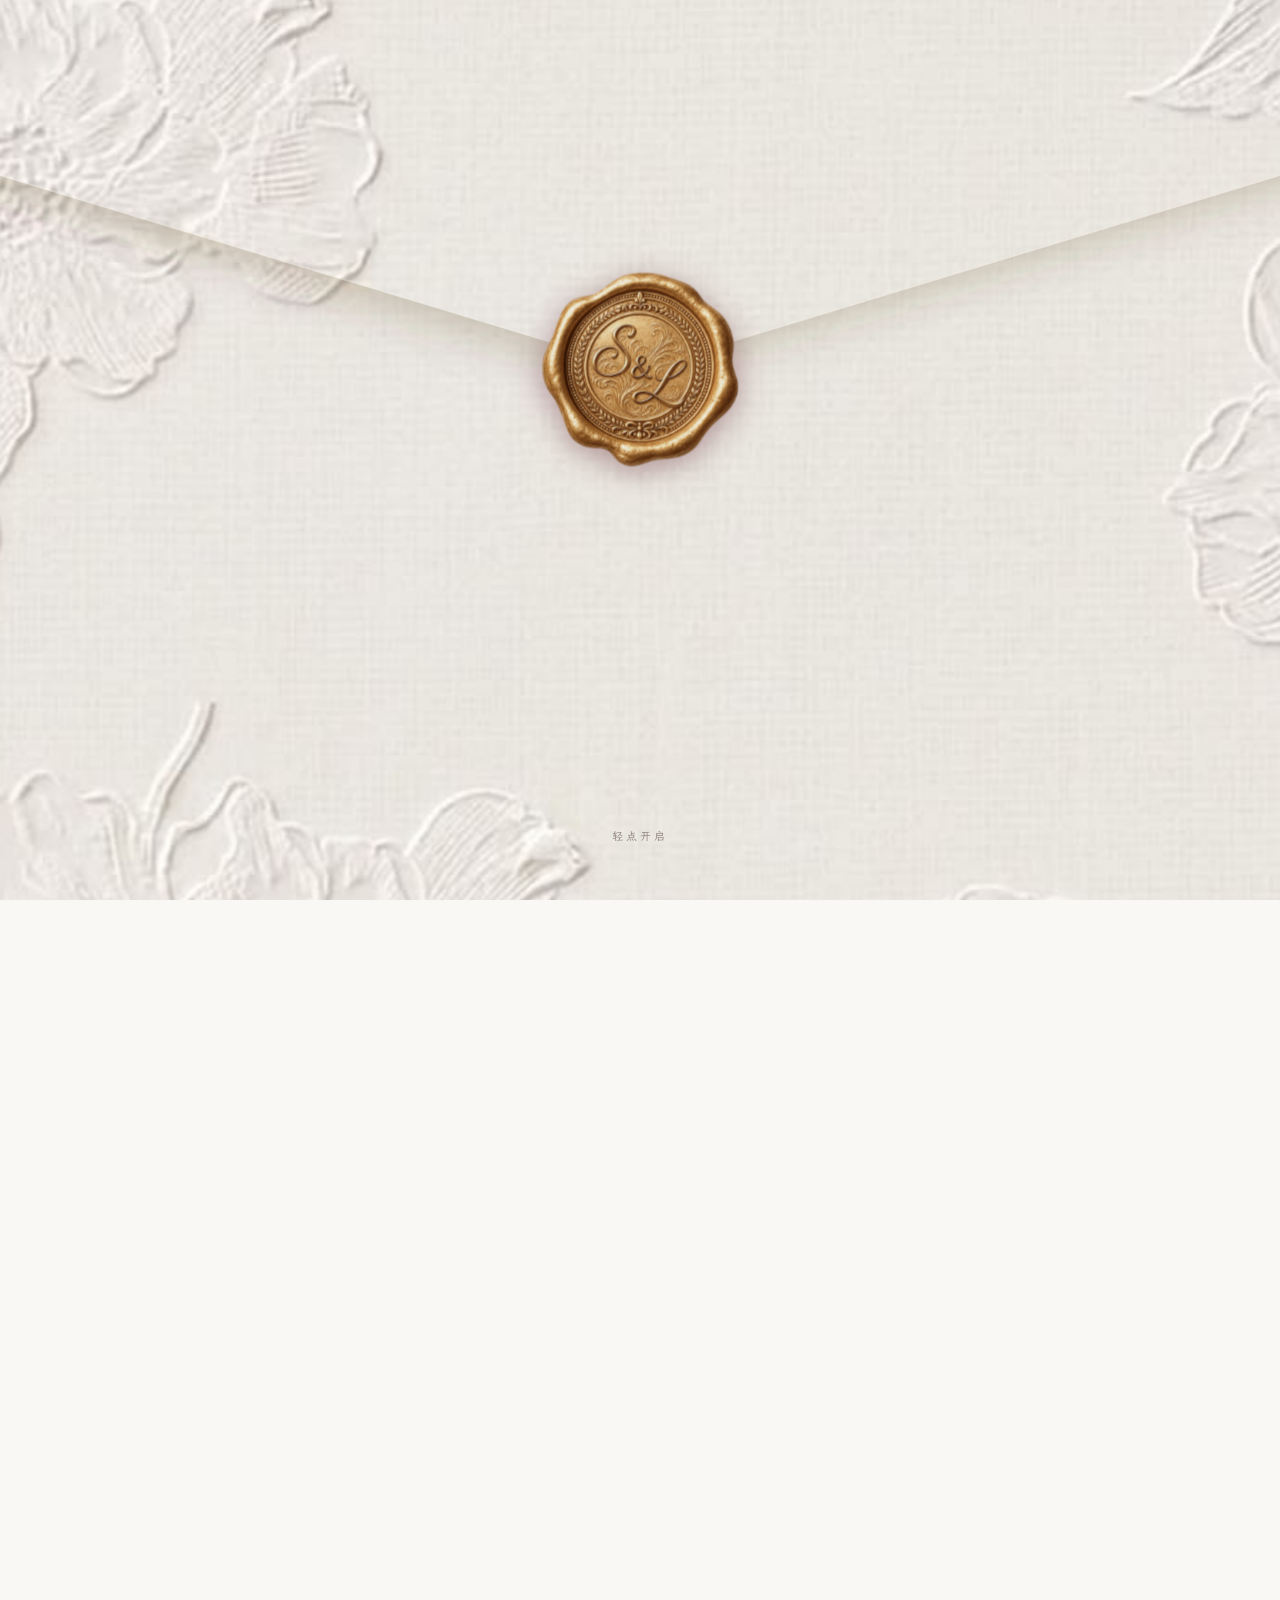
==== index.html @ b7b77cb4 "add index.html" ====
<!DOCTYPE html>
<html lang="zh-Hans">
<head>
<meta charset="UTF-8" />
<meta name="viewport" content="width=device-width, initial-scale=1, viewport-fit=cover" />
<title>沈航 × 林涵昀 婚礼预约</title>
<link rel="preload" href="assets/fonts/dancing-script-semibold.woff2?v=20261014-photos" as="font" type="font/woff2" crossorigin />
<meta name="description" content="隔着山海，一起见证沈航与林涵昀的婚礼。直播与回放、日历提醒。" />
<meta property="og:type" content="website" />
<meta property="og:title" content="沈航 × 林涵昀 婚礼预约" />
<meta property="og:description" content="隔着山海，一起见证我们的婚礼。" />
<meta property="og:image" content="/assets/icons/share-icon.png" />
<meta property="og:image:width" content="600" />
<meta property="og:image:height" content="600" />
<meta name="twitter:card" content="summary" />
<meta name="twitter:title" content="沈航 × 林涵昀 婚礼预约" />
<meta name="twitter:image" content="/assets/icons/share-icon.png" />
<link rel="icon" type="image/svg+xml" href="assets/icons/favicon.svg" />
<link rel="icon" type="image/png" sizes="32x32" href="assets/icons/favicon-32.png" />
<link rel="apple-touch-icon" sizes="180x180" href="assets/icons/apple-touch-icon.png" />
<link rel="stylesheet" href="assets/live.css?v=20261014-3" />
<style>
  @font-face { font-family: Inter; src: url("assets/fonts/inter.woff2") format("woff2"); font-weight: 100 900; font-style: normal; font-display: swap; }
  @font-face { font-family: Parisienne; src: url("assets/fonts/parisienne.woff2") format("woff2"); font-weight: 400; font-style: normal; font-display: swap; }
  @font-face { font-family: "Cedarville Cursive"; src: url("assets/fonts/cedarville-cursive.woff2") format("woff2"); font-weight: 400; font-style: normal; font-display: swap; }

  @font-face {
    font-family: "Noto Serif";
    src: url("./assets/fonts/noto-serif-light.woff2") format("woff2");
    font-weight: 300;
    font-style: normal;
    font-display: swap;
  }
  @font-face {
    font-family: "Playfair Display";
    src: url("./assets/fonts/playfair-display.woff2") format("woff2");
    font-weight: 400;
    font-style: normal;
    font-display: swap;
  }
  @font-face {
    font-family: "Dancing Script";
    src: url("./assets/fonts/dancing-script.woff2?v=20261014-photos") format("woff2");
    font-weight: 400;
    font-style: normal;
    font-display: swap;
  }
  @font-face {
    font-family: "Dancing Script";
    src: url("./assets/fonts/dancing-script-semibold.woff2?v=20261014-photos") format("woff2");
    font-weight: 600;
    font-style: normal;
    font-display: swap;
  }
  @font-face {
    font-family: "Cormorant Garamond";
    src: url("./assets/fonts/cormorant-garamond.woff2") format("woff2");
    font-weight: 600;
    font-style: normal;
    font-display: swap;
  }
  @font-face {
    font-family: "Ramega Zhang Qingping Kaishu";
    src: url("./assets/fonts/ramega-zhangqingping-kaishu.ttf") format("truetype");
    font-weight: 400;
    font-style: normal;
    font-display: swap;
  }
  @font-face {
    font-family: "Source Han Serif SC";
    src: url("./assets/fonts/source-han-serif-sc.woff2?v=20261014-6") format("woff2");
    font-weight: 400;
    font-style: normal;
    font-display: swap;
  }
  @font-face {
    font-family: "AR PL UKai CN";
    src: url("./assets/fonts/ar-pl-ukai-cn.woff2") format("woff2");
    font-weight: 400;
    font-style: normal;
    font-display: swap;
  }
  @font-face {
    font-family: "LXGW WenKai";
    src: url("./assets/fonts/lxgw-wenkai-current.woff2?v=20261014-9") format("woff2");
    font-weight: 400;
    font-style: normal;
    font-display: swap;
  }
  @font-face {
    font-family: "Noto Serif SC";
    src: url("./assets/fonts/noto-serif-sc-light.woff2") format("woff2");
    font-weight: 300;
    font-style: normal;
    font-display: swap;
  }
  @font-face {
    font-family: "Zhuque Fangsong";
    src: url("./assets/fonts/zhuque-fangsong.woff2") format("woff2");
    font-weight: 400;
    font-style: normal;
    font-display: swap;
  }
  @font-face {
    font-family: "slideyouran";
    src: url("./assets/fonts/slideyouran.woff2") format("woff2");
    font-weight: 400;
    font-style: normal;
    font-display: swap;
  }
  /* Shared font slots; the invite opens in Chinese and can switch to English. */
  :root {
    --font-body: Inter, system-ui, sans-serif;
    --font-script: Parisienne, cursive;
    --font-name: "Dancing Script", cursive;
    --font-kicker: "Cormorant Garamond", Georgia, serif;
    --font-kicker-weight: 600;
    --font-script-weight: 400;
    --font-name-weight: 600;
  }
  html[lang^="zh"] {
    --font-body: "LXGW WenKai", serif;
    --font-script: "Source Han Serif SC", "Noto Serif SC", serif;
    --font-name: "Ramega Zhang Qingping Kaishu", "LXGW WenKai", serif;
    --font-kicker: "Source Han Serif SC", "Noto Serif SC", serif;
    --font-kicker-weight: 400;
    --font-script-weight: 400;
    --font-name-weight: 400;
  }
  :root {
    /* surfaces */
    --bg-page: #FAF8F5;
    --bg-primary: #FBF1E5;
    --bg-cream: #FFF8F0;
    --bg-faqs: #FFF8EE;
    --bg-white: #ffffff;
    /* cream / letterpaper text hierarchy (NOT for dark hero video) */
    --text: #594b5d;
    --text-title: #c07d87;
    --text-secondary: #594b5d;
    --text-deco: #A17D49;
    --text-emphasis: #594b5d;
    --accent: #594b5d;
    --muted: #594b5d;
    --line: #d4c4b8;
    --dusty-rose: #C47A7A;
    /* dark / hero video text — keep light-red family */
    --hero-name: #ECAEC7;
    --hero-kicker: #594b5d;
    --hero-meta: #594b5d;
    --hero-sub: #9cb88d;
    /* responsive type scale */
    --fs-name: clamp(44px, 13vw, 68px);
    --fs-sec-title: clamp(32px, 8.5vw, 44px);
    --fs-sub-title: clamp(22px, 5.5vw, 28px);
    --fs-body: clamp(15px, 3.9vw, 16.5px);
    --fs-body-sm: clamp(13px, 3.4vw, 14px);
    --fs-muted: clamp(12px, 3.1vw, 13.5px);
    --fs-btn: clamp(13px, 3.4vw, 15px);
    --fs-cd-num: clamp(34px, 9vw, 42px);
    --lh-body: 1.6;
    --max: 440px;
  }
  html[lang^="zh"] {
    --lh-body: 1.75;
    --fs-sec-title: clamp(30px, calc(8.5vw - 2px), 42px);
    --fs-sub-title: clamp(20px, calc(5.5vw - 2px), 26px);
  }
  *, *::before, *::after { box-sizing: border-box; margin: 0; padding: 0; }
  html { scroll-behavior: smooth; }
  body {
    font-family: var(--font-body);
    color: var(--text);
    background: var(--bg-page);
    line-height: var(--lh-body);
    font-size: var(--fs-body);
    -webkit-font-smoothing: antialiased;
    overflow-x: hidden;
  }
  body.locked { overflow: hidden; height: 100svh; }
  img { max-width: 100%; display: block; }
  button, input, textarea, select { font: inherit; color: inherit; }
  a { color: var(--accent); }
  .script { font-family: var(--font-script); font-weight: var(--font-script-weight); }
  .name-script { font-family: var(--font-name); font-weight: var(--font-name-weight); }

  /* ── Global chrome (demo: black/30 track, white active knob + dark label, bare ♪) ── */
  .lang-pill {
    position: fixed; top: 16px;
    right: max(14px, calc((100% - var(--max)) / 2 + 14px)); z-index: 60;
    display: flex; align-items: center; gap: 4px;
    background: rgba(0,0,0,.30);
    border-radius: 999px; padding: 4px 8px; font-size: 12px; font-weight: 500;
    letter-spacing: .02em;
    backdrop-filter: blur(8px);
    box-shadow: 0 1px 4px rgba(0,0,0,.12);
    transition: opacity .35s, visibility .35s;
  }
  body.locked .lang-pill,
  body.locked .mute-btn { opacity: 0; visibility: hidden; pointer-events: none; }
  .lang-pill button {
    border: 0; background: transparent; color: rgba(255,255,255,.80);
    min-width: 2rem; padding: 4px 8px; border-radius: 999px; cursor: pointer;
    transition: background .2s, color .2s;
  }
  .lang-pill button:hover { background: rgba(255,255,255,.15); color: #fff; }
  .lang-pill button.active {
    background: #fff; color: #000;
    box-shadow: none;
  }
  .mute-btn {
    position: fixed; bottom: max(18px, env(safe-area-inset-bottom));
    right: max(14px, calc((100% - var(--max)) / 2 + 14px)); z-index: 60;
    width: 40px; height: 40px; border-radius: 50%;
    border: 0; background: rgba(0,0,0,.30); color: #fff;
    backdrop-filter: blur(8px); -webkit-backdrop-filter: blur(8px);
    font-size: 20px; cursor: pointer;
    display: flex; align-items: center; justify-content: center;
    transition: opacity .35s, visibility .35s, transform .2s, color .2s;
    text-shadow: none;
  }
  .mute-btn:hover { transform: scale(1.06); }
  .mute-btn:focus-visible { outline: 2px solid #594b5d; outline-offset: 3px; }
  .mute-btn.muted { opacity: 1; }
  .mute-btn .slash { display: none; position: absolute; width: 20px; height: 1.5px; background: currentColor; transform: rotate(-45deg); }
  .mute-btn.muted .slash { display: block; }
  /* Past hero (cream): mute glyph darkens slightly via .chrome-light */
  body.chrome-light .mute-btn {
    background: rgba(0,0,0,.22); color: #fff;
    text-shadow: none;
  }
  body.chrome-light .lang-pill {
    background: rgba(0,0,0,.22);
  }

  /* ── Envelope gate: the flap and seal share one 3D hinge. ── */
  #envelope {
    position: fixed; inset: 0; z-index: 50;
    background: #FAF8F5;
  }
  #envelope.gone { display: none; }
  #envelope.fade-away {
    animation: envelope-intro-fade-out 1.4s ease-out 3.8s forwards;
  }
  .envelope-intro {
    width: 100%; height: 100%;
    overflow: hidden;
    background: #f6eee3;
    cursor: pointer;
    user-select: none;
    -webkit-user-select: none;
    touch-action: none;
  }
  @keyframes envelope-intro-fade-out {
    from { opacity: 1; }
    to { opacity: 0; }
  }
  .envelope-intro .scene {
    width: 100%; height: 100%;
    perspective: 1200px;
    perspective-origin: 50% 40%;
    transform-origin: 50% 50%;
    transform: scale(1.12);
    transform-style: preserve-3d;
  }
  .envelope-intro.pullback .scene {
    animation: envelope-pullback 20s cubic-bezier(.33,0,.15,1) forwards;
  }
  @keyframes envelope-pullback {
    0% { transform: scale(1.12); }
    20% { transform: scale(1.0696); }
    50% { transform: scale(1.0304); }
    80% { transform: scale(1.008); }
    100% { transform: scale(1); }
  }
  .envelope-intro .envelope {
    position: relative;
    width: 100%; height: 100%;
    overflow: visible;
    transform-style: preserve-3d;
    --paper: #f6eee3;
    --env-texture: url('assets/texture-linen.jpg');
    --flap-duration: 14s;
    --flap-ease: cubic-bezier(0.4, 0, 0.2, 1);
    --flap-meet-y: 42%;
    --flap-clip: polygon(-8% 0, 108% 0, 108% 17%, 50% var(--flap-meet-y), -8% 17%);
  }
  .envelope-intro .texture {
    background-color: var(--paper);
    background-image: var(--env-texture);
    background-size: cover;
    background-repeat: no-repeat;
    background-position: 50% 50%;
  }
  .envelope-intro .envelope-body {
    position: absolute; inset: 0; z-index: 0;
  }
  .envelope-intro .envelope-pocket {
    position: absolute; inset: 0; z-index: 1;
    pointer-events: none;
    background-color: var(--paper);
    background-image: var(--env-texture);
    background-size: cover;
    background-position: 50% 50%;
    clip-path: polygon(0 0, 100% 0, 75% 30%, 25% 30%);
    box-shadow: inset 0 0 12px rgba(45,34,22,.1);
    background-image: linear-gradient(rgba(180,160,130,.35), rgba(180,160,130,.35)), var(--env-texture);
  }
  .envelope-intro .envelope.open .envelope-pocket {
    opacity: 1;
    background-image:
      linear-gradient(rgba(180,160,130,.35), rgba(180,160,130,.35)),
      var(--env-texture);
  }
  .envelope-intro .envelope-inner,
  .envelope-intro .flap-hinge {
    position: absolute; inset: 0;
    transform-style: preserve-3d;
  }
  .envelope-intro .envelope-inner { z-index: 2; }
  .envelope-intro .flap-hinge-top {
    z-index: 2;
    transform-origin: 50% 0;
    transition: transform var(--flap-duration) var(--flap-ease);
    transform: translateZ(0);
    will-change: transform;
  }
  .envelope-intro .envelope.open .flap-hinge-top {
    /* Lift toward the viewer; rotating away puts the seal behind the body. */
    transform: rotateX(165deg) translateZ(0);
  }
  .envelope-intro .flap-top {
    position: absolute; inset: 0;
    transform-style: preserve-3d;
  }
  .envelope-intro .flap-outer-shadow {
    display: block;
    position: absolute; inset: 0; width: 100%; height: 100%;
    overflow: visible; pointer-events: none;
  }
  .envelope-intro .flap-top-surface {
    position: absolute; inset: 0;
    transform-style: preserve-3d;
  }
  .envelope-intro .flap-top .flap-face {
    position: absolute; inset: 0;
    backface-visibility: hidden;
    -webkit-backface-visibility: hidden;
    clip-path: var(--flap-clip);
  }
  .envelope-intro .flap-front {
    background-color: var(--paper);
    background-image: var(--env-texture);
    background-size: cover;
    background-position: 50% 50%;
    filter: none;
  }
  .envelope-intro .flap-front::after {
    content: '';
    position: absolute; inset: 0;
    clip-path: var(--flap-clip);
    background:
      none;
    pointer-events: none;
  }
  .envelope-intro .flap-front-border,
  .envelope-intro .flap-face-inner { display: none; }
  .envelope-intro .flap-top .flap-back {
    background-color: var(--paper);
    background-image:
      linear-gradient(rgba(255,255,255,.22), rgba(255,255,255,.22)),
      var(--env-texture);
    background-size: cover;
    background-position: 50% 50%;
    transform: rotateX(180deg);
  }
  .envelope-intro .wax-seal-overlay {
    position: absolute; inset: 0; pointer-events: none;
    transform-style: preserve-3d;
    transform: translateZ(1px);
    backface-visibility: hidden;
    -webkit-backface-visibility: hidden;
  }
  .envelope-intro .wax-seal-pivot {
    position: absolute;
    top: 0; left: 50%;
    width: 0; height: var(--flap-meet-y);
  }
  .envelope-intro .wax-seal {
    position: absolute;
    left: 50%; bottom: 0;
    width: clamp(110px, 40vmin, 176px);
    max-width: none;
    height: auto;
    display: block;
    transform: translate(-50%, 50%);
    filter: drop-shadow(0 6px 14px rgba(77,0,17,.38));
    pointer-events: none;
  }
  .intro-skip {
    position: fixed; bottom: max(53px, env(safe-area-inset-bottom, 0px) + 33px);
    left: 50%; transform: translateX(-50%); z-index: 60;
    min-height: 44px; padding: 12px 18px; margin-bottom: -12px;
    border: 0; background: transparent; color: #70615E;
    font: inherit; font-size: 11px; font-weight: 500; letter-spacing: .28em;
    white-space: nowrap; cursor: pointer; opacity: .8;
  }
  .intro-skip[hidden] { display: none; }
  .intro-skip:not(.is-skipping) { animation: tapPulse 2.2s ease-in-out infinite; }
  @keyframes tapPulse {
    0%, 100% { opacity: .55; }
    50% { opacity: 1; }
  }
  @media (prefers-reduced-motion: reduce) {
    .envelope-intro .flap-hinge-top,
    .envelope-intro .wax-seal-pivot { transition-duration: .01ms; }
    #envelope.fade-away { animation: envelope-intro-fade-out .2s ease-out forwards; }
    .intro-skip:not(.is-skipping) { animation: none; }
    .envelope-intro.pullback .scene { animation: none; }
  }

  /* ── Main column ── */
  #main {
    max-width: var(--max); margin: 0 auto;
    opacity: 0; transform: translateY(12px);
    transition: opacity .8s ease .15s, transform .8s ease .15s;
  }
  #main.revealed { opacity: 1; transform: none; }
  section { padding: 56px 24px; }
  .sec-title {
    font-family: var(--font-script); font-weight: var(--font-script-weight);
    font-size: var(--fs-sec-title);
    color: var(--text-title); text-align: center; line-height: 1.25;
    padding: 0 8px;
  }
  .sticker { margin: 16px auto; width: 120px; }
  .sticker.lg { width: 150px; }
  .sticker.sm { width: 72px; }
  .sticker.watch { width: 96px; margin: 10px auto 6px; opacity: .88; }
  #story .sticker, #pictures .sticker { width: 96px; }
  #accommodations .sticker { width: 120px; }
  .fade-up {
    opacity: 0; transform: translateY(28px);
    transition: opacity .7s ease, transform .7s ease;
  }
  .fade-up.in { opacity: 1; transform: none; }

  /* ── Hero ── */
  #hero {
    position: relative; height: 100svh; min-height: 560px;
    background: #000; color: #FBF1E5; padding: 0;
    display: flex; flex-direction: column; align-items: center; justify-content: flex-end;
    overflow: hidden;
  }
  #hero video {
    position: absolute; inset: 0; width: 100%; height: 100%;
    object-fit: cover; opacity: 1;
  }
  .hero-content {
    position: absolute; z-index: 2; text-align: center;
    /* Keep all copy inside the central ivory pane, across phone aspect ratios. */
    top: 31%; bottom: 20%; left: 19%; right: 19%;
    display: flex; flex-direction: column; align-items: center; justify-content: center;
    container-type: size;
    padding: 0;
    box-sizing: border-box;
  }
  .hero-kicker {
    font-family: var(--font-kicker);
    font-size: clamp(11px, calc(4.6cqw + 1px), 14px); letter-spacing: .18em;
    font-variant: small-caps; text-transform: uppercase;
    color: var(--hero-kicker); font-weight: var(--font-kicker-weight); margin-bottom: clamp(8px, 3cqh, 16px);
    line-height: 1.55;
    opacity: 0; transform: translateY(16px);
  }
  .hero-name {
    font-family: var(--font-name);
    font-weight: var(--font-name-weight);
    font-synthesis: none;
    -webkit-text-stroke: 0;
    font-size: clamp(25px, min(20.7cqw, 14.4cqh), 58px); line-height: 1.12; color: var(--hero-name);
    max-width: 100%;
    white-space: nowrap;
    overflow-wrap: normal;
    padding: 2px 4px 4px; /* room for script descenders */
    opacity: 0; transform: translateY(20px);
  }
  html[lang^="zh"] h3 { font-family: var(--font-script); font-weight: var(--font-script-weight); }
  html[lang^="zh"] .hero-name {
    font-size: clamp(26px, calc(min(20.7cqw, 14.4cqh) + 1px), 59px);
    letter-spacing: 0.08em;
    line-height: 1.18;
  }
  .hero-flower {
    /* demo: h-10 w-auto → ~40px tall; keep height-first so sprig isn't flat */
    height: clamp(18px, 6.5cqh, 26px); width: auto; flex-shrink: 0; margin: clamp(4px, 1.5cqh, 8px) auto;
    opacity: 0; transform: scale(.6);
    filter: none;
  }
  .hero-sub {
    font-size: clamp(11px, calc(4.8cqw + 1px), 14px); color: var(--hero-sub); margin: clamp(8px, 3cqh, 16px) 0;
    line-height: 1.45; padding: 0 4px;
    opacity: 0; transform: translateY(14px);
  }
  html[lang="en"] .hero-sub { font-family: "Noto Serif", Georgia, serif; font-weight: 300; }
  .hero-rule {
    width: 48px; height: 1px; background: rgba(251,241,229,.55);
    margin: 0 auto clamp(6px, 2cqh, 12px); flex-shrink: 0;
    opacity: 0;
  }
  .hero-place, .hero-date {
    font-size: clamp(11px, calc(4.8cqw + 1px), 14px); color: var(--hero-meta); letter-spacing: .02em;
    opacity: 0; transform: translateY(12px);
  }
  .hero-date { margin-top: 12px; }
  .hero-date span { display: block; white-space: nowrap; }
  #hero.animate .hero-kicker,
  #hero.animate .hero-name,
  #hero.animate .hero-flower,
  #hero.animate .hero-sub,
  #hero.animate .hero-rule,
  #hero.animate .hero-place,
  #hero.animate .hero-date {
    opacity: 1; transform: none;
    transition: opacity .8s ease, transform .8s ease;
  }
  #hero.animate .hero-kicker { transition-delay: .15s; }
  #hero.animate .hero-name.n1 { transition-delay: .35s; }
  #hero.animate .hero-flower { transition-delay: .5s; transition: opacity .6s ease .5s, transform .6s ease .5s; }
  #hero.animate .hero-name.n2 { transition-delay: .65s; }
  #hero.animate .hero-sub { transition-delay: .85s; }
  #hero.animate .hero-rule { transition-delay: 1s; }
  #hero.animate .hero-place { transition-delay: 1.1s; }
  #hero.animate .hero-date { transition-delay: 1.25s; }
  .scroll-cue {
    position: absolute; bottom: 28px; left: 0; right: 0; z-index: 3;
    text-align: center; color: rgba(255,255,255,.9);
    font-size: 11px; letter-spacing: .3em; opacity: 0;
  }
  #hero.animate .scroll-cue {
    opacity: 1; transition: opacity .8s ease 1.5s;
    animation: scrollBounce 2s ease-in-out 1.8s infinite;
  }
  .scroll-cue svg { display: block; margin: 0 auto 6px; }
  @keyframes scrollBounce {
    0%, 100% { transform: translateY(0); }
    50% { transform: translateY(6px); }
  }

  /* ── Countdown ── */
  #countdown { background: var(--bg-white); text-align: center; }
  .countdown-msg {
    font-size: var(--fs-body-sm); color: var(--hero-sub); margin: 8px 0 28px;
    max-width: 280px; margin-left: auto; margin-right: auto;
    line-height: var(--lh-body);
  }
  .countdown-grid {
    display: grid;
    grid-template-columns: repeat(4, minmax(0, 1fr));
    gap: 8px 6px;
    max-width: 340px; margin: 0 auto;
    width: 100%;
  }
  .cd-cell { text-align: center; min-width: 0; }
  .cd-num {
    font-family: var(--font-script);
    font-size: var(--fs-cd-num); font-weight: var(--font-script-weight);
    color: var(--hero-name);
    line-height: 1.1; font-style: italic;
  }
  html[lang^="zh"] .cd-num { font-style: normal; }
  .cd-label {
    font-size: 8px; letter-spacing: .08em; text-transform: uppercase;
    color: var(--text); margin-top: 2px; font-weight: 600;
    white-space: nowrap;
  }
  html[lang^="zh"] .cd-label {
    font-size: 9px; letter-spacing: .06em;
  }

  /* ── Our Story ── */
  html[lang^="zh"] .countdown-msg { white-space: pre-line; }
  #letter { background: var(--bg-cream); }
  .letter-sticker { display: block; width: 90px; height: auto; margin: 18px auto 0; }
  .letter-scene { position: relative; height: 550px; max-width: 360px; margin: 28px auto 0; overflow: hidden; isolation: isolate; }
  .letter-envelope-back { position: absolute; inset: auto 0 0; height: 250px; background: #e4d4bb url('assets/texture-linen.jpg') center / cover; clip-path: polygon(0 90px, 50% 0, 100% 90px, 100% 100%, 0 100%); }
  .letter-sheet { position: absolute; width: 86%; height: 490px; bottom: 40px; left: 7%; background: #fffaf0; border: 1px solid #e5d9c3; border-radius: 3px; box-shadow: 0 2px 8px rgba(89,75,93,.09); transform: translateY(225px); transition: transform 2.3s cubic-bezier(.22,.61,.36,1) .25s; }
  #letter.in .letter-sheet { transform: translateY(0); }
  .letter-reading { position: absolute; inset: 0; }
  .letter-envelope-shadow { position: absolute; width: 86%; height: 140px; left: 7%; bottom: 40px; background: linear-gradient(to bottom, transparent, rgba(89,75,93,.12)); pointer-events: none; }
  .letter-envelope-front { position: absolute; inset: auto 0 0; height: 160px; pointer-events: none; }
  .letter-envelope-front::before,
  .letter-envelope-front::after { content: ''; position: absolute; inset: 0; background: #eadcc6 url('assets/texture-linen.jpg') center / cover; }
  .letter-envelope-front::before { clip-path: polygon(0 0, 50% 48%, 100% 0, 100% 100%, 0 100%); border-radius: 0 0 6px 6px; }
  .letter-envelope-front::after { clip-path: polygon(0 100%, 50% 42%, 100% 100%); }
  .letter-fold-lines { position: absolute; inset: 0; width: 100%; height: 100%; z-index: 1; }
  .letter-fold-edge { fill: none; stroke: rgba(89,75,93,.10); stroke-width: 1.8; vector-effect: non-scaling-stroke; }
  .letter-scroll-cue { position: absolute; top: 9px; left: calc(50% - 9px); width: 18px; height: 10px; color: rgba(89,75,93,.38); pointer-events: none; animation: letterScrollUp 2s ease-in-out infinite; }
  @keyframes letterScrollUp { 0%, 100% { transform: translateY(3px); } 50% { transform: translateY(-3px); } }
  .letter-scroll-cue[hidden] { display: none; }
  @media (prefers-reduced-motion: reduce) { .letter-sheet { transition: none; transform: none; } .letter-scroll-cue { animation: none; } }
  .letter-content {
    width: 100%; height: 100%; overflow-y: auto; padding: 25px 20px 155px;
    -webkit-overflow-scrolling: touch; scrollbar-width: none;
    font-size: var(--fs-body-sm); line-height: 1.9;
    background-image: repeating-linear-gradient(to bottom, transparent 0, transparent calc(1.9em - 1px), rgba(192,82,94,.38) calc(1.9em - 1px), rgba(192,82,94,.38) 1.9em);
    background-position: 0 25px; background-attachment: local;
  }
  .letter-content::-webkit-scrollbar { display: none; width: 0; height: 0; }
  .letter-content:focus { outline: none; }
  .letter-content p + p { margin-top: 1.9em; }
  .letter-content p:last-child { margin-top: 1.9em; text-align: right; }
  .letter-content strong { font-weight: 600; }
  .letter-content[data-letter-lang="en"] { font-family: "Cedarville Cursive", cursive; }
  .letter-jump, .letter-jump:hover, .letter-jump:focus { text-decoration: none; font-weight: 700; }
  .faq-a { white-space: pre-line; }
  #story { background: var(--bg-primary); }
  #story > .sticker { width: 76.8px; }
  .timeline {
    margin: 28px auto 0; max-width: 340px;
    position: relative; padding-left: 36px;
  }
  .timeline::before {
    content: ''; position: absolute; left: 14px; top: 8px; bottom: 8px;
    width: 1.5px; background: var(--line);
  }
  .tl-item { position: relative; margin-bottom: 42px; }
  .tl-item:last-child { margin-bottom: 0; }
  .tl-dot {
    position: absolute; left: -36px; top: 0;
    width: 28px; height: 28px; border-radius: 50%;
    background: var(--hero-sub); color: #fff;
    font-size: 10px; font-weight: 600;
    display: flex; align-items: center; justify-content: center;
  }
  .tl-dot.omit { font-size: 12px; font-weight: 500; letter-spacing: 0; }
  .tl-head { min-height: 28px; display: flex; align-items: center; margin-bottom: 8px; color: var(--text); }
  .tl-head .event {
    display: block; font-family: var(--font-script); font-weight: var(--font-script-weight);
    font-size: var(--fs-sub-title); line-height: 1.25; color: var(--text-title);
  }
  .tl-body {
    font-size: var(--fs-body-sm); color: var(--text); line-height: var(--lh-body);
    overflow-wrap: break-word;
  }

  .tl-body, .tl-body p { font-family: var(--font-body); font-size: var(--fs-body-sm); font-weight: 400; font-synthesis: none; }
  .tl-body strong { font-size: inherit; }
  .tl-body p + p { margin-top: 12px; }
  .closing-wish { margin: 42px auto 0; padding: 0 22px 24px; text-align: center; font-size: var(--fs-body-sm); line-height: 1.9; color: var(--text); }
  .closing-wish p + p { margin-top: 6px; }
  .story-chapter + .story-chapter { margin-top: 28px; }
  #program .sticker { width: 96px; height: auto; margin: 12px auto 20px; }

  /* ── Pictures ── */
  #pictures { background: var(--bg-cream); text-align: center; }
  .pics-sub { font-size: var(--fs-body-sm); color: var(--text-secondary); margin: 8px 0 4px; line-height: var(--lh-body); }
  .carousel {
    position: relative; margin: 20px auto 0; max-width: 320px;
    border-radius: 10px; overflow: hidden;
  }
  .carousel-track {
    display: flex; transition: transform .45s cubic-bezier(.4,0,.2,1);
  }
  .carousel-slide { flex: 0 0 100%; min-width: 0; display: flex; align-items: center; justify-content: center; padding: 0 2px; }
  .carousel-track img { width: auto; height: auto; max-width: 100%; max-height: min(70svh, 520px); object-fit: contain; border-radius: 12px; }
  .polaroid-cutout { position: relative; flex: none; width: min(100%, calc(min(70svh, 520px) * var(--photo-ratio))); aspect-ratio: var(--photo-ratio); overflow: hidden; border-radius: 2.4%; isolation: isolate; }
  .carousel-track .polaroid-cutout img { position: absolute; max-width: none; max-height: none; height: auto; border-radius: 0; }
  .car-btn {
    position: absolute; top: 50%; transform: translateY(-50%);
    width: 34px; height: 34px; border-radius: 50%;
    border: 0; background: rgba(255,255,255,.85); color: #444;
    cursor: pointer; font-size: 16px; line-height: 1;
    box-shadow: 0 2px 8px rgba(0,0,0,.12);
  }
  .car-btn.prev { left: 10px; }
  .car-btn.next { right: 10px; }
  .dots { display: flex; justify-content: center; align-items: center; gap: 8px; margin-top: 14px; }
  .dots button {
    width: 7px; height: 7px; border-radius: 50%; border: 0;
    background: #e0c8c8; cursor: pointer; padding: 0;
    transition: width .25s, border-radius .25s, background .25s;
  }
  .dots button.active {
    width: 22px; border-radius: 999px;
    background: var(--text);
  }

  /* ── Program ── */
  #program { background: var(--bg-white); }
  .prog-list {
    --prog-axis: 80px;
    margin: 28px auto 0; max-width: 340px;
    position: relative; padding: 0 8px;
  }
  .prog-list::before {
    content: ''; position: absolute; left: var(--prog-axis); top: 10px; bottom: 10px;
    width: 1.5px; background: #d4b0b0; transform: translateX(-50%);
  }
  .prog-item {
    position: relative;
    display: flex; align-items: center; gap: 14px;
    margin-bottom: 18px; padding-left: 0;
  }
  .prog-item:last-child { margin-bottom: 0; }
  .prog-item::before {
    content: ''; position: absolute; left: calc(var(--prog-axis) - 8px); top: 50%;
    width: 8px; height: 8px; border-radius: 50%;
    background: #d4b0b0; border: 2px solid var(--bg-white);
    z-index: 1; transform: translate(-50%, -50%);
  }
  .prog-time {
    flex: 0 0 64px; text-align: right;
    font-size: var(--fs-muted); letter-spacing: .02em;
    color: var(--text-title); font-weight: 500; white-space: nowrap;
  }
  .prog-name {
    flex: 1; padding-left: 18px;
    font-size: var(--fs-body-sm); color: var(--text); font-weight: 500; line-height: 1.4;
    overflow-wrap: break-word;
  }

  /* ── FAQs ── */
  #faqs { background: var(--bg-faqs); }
  .faq-list { margin: 28px auto 0; max-width: 360px; }
  .faq-item { border-bottom: 1px solid var(--line); }
  .faq-item:first-child { border-top: 1px solid var(--line); }
  .faq-q {
    width: 100%; display: flex; justify-content: space-between; align-items: center;
    gap: 12px; padding: 16px 4px; background: none; border: 0; cursor: pointer;
    text-align: left; font-size: var(--fs-body-sm); color: var(--text-title); font-weight: 500;
    line-height: 1.4;
  }
  .faq-q > span:first-child { flex: 1; min-width: 0; overflow-wrap: break-word; }
  .faq-icon {
    font-size: 18px; color: var(--muted); font-weight: 300;
    width: 24px; text-align: center; flex-shrink: 0;
    transition: transform .25s;
  }
  .faq-item.open .faq-icon { transform: rotate(0deg); }
  .faq-a {
    max-height: 0; overflow: hidden;
    transition: max-height .35s ease, padding .3s ease;
    font-size: var(--fs-body-sm); color: var(--text); line-height: var(--lh-body);
    padding: 0 4px; overflow-wrap: break-word;
  }
  .faq-item.open .faq-a { max-height: 640px; padding: 0 4px 16px; }

  /* Narrow phones: stack program row instead of squashing type */
  @media (max-width: 380px) {
    .prog-list { padding: 0 4px; }
    .prog-list::before { left: 10px; top: 12px; bottom: 12px; }
    .prog-item {
      flex-direction: column; align-items: flex-start; gap: 4px;
      padding-left: 28px; margin-bottom: 20px;
    }
    .prog-item::before { left: 10px; top: 6px; transform: translateX(-50%); }
    .prog-time { flex-basis: auto; text-align: left; white-space: nowrap; }
    .prog-name { padding-left: 0; width: 100%; }
  }
  @media (max-width: 320px) {
    section { padding-left: 16px; padding-right: 16px; }
  }
</style>
</head>
<body class="locked">

<!-- Language pill -->
<div class="lang-pill" role="group" aria-label="Language">
  <button type="button" class="active" data-lang="zh">中文</button>
  <button type="button" data-lang="en">EN</button>
</div>

<!-- Mute -->
<button type="button" class="mute-btn muted" id="muteBtn" aria-label="Toggle music">
  <span aria-hidden="true">♪</span>
  <span class="slash" aria-hidden="true"></span>
</button>

<!-- Envelope gate — gardening-soiree open rhythm; linen + S&L seal -->
<div id="envelope" role="dialog" aria-label="Open invitation">
  <div class="envelope-intro" id="envTap" tabindex="0" role="button" aria-label="Tap to open">
    <div class="scene">
      <div class="envelope" id="envBody">
        <div class="envelope-body texture" aria-hidden="true"></div>
        <div class="envelope-pocket" aria-hidden="true"></div>
        <div class="envelope-inner" aria-hidden="true">
          <div class="flap-hinge flap-hinge-top">
            <svg class="flap-outer-shadow" viewBox="0 0 100 100" preserveAspectRatio="none" aria-hidden="true">
              <defs><filter id="flap-shadow" x="-30%" y="-20%" width="160%" height="160%"><feDropShadow dx="-1" dy="1.25" stdDeviation="2" flood-color="#503200" flood-opacity=".22" /></filter></defs>
              <polygon points="-8,0 108,0 108,17 50,42 -8,17" fill="#f6eee3" filter="url(#flap-shadow)" />
            </svg>
            <div class="flap flap-top">
              <div class="flap-top-surface">
                <div class="flap-face flap-front">
                  <div class="flap-front-border"></div>
                  <div class="flap-face-inner texture"></div>
                </div>
                <div class="flap-face flap-back"></div>
              </div>
            </div>
            <div class="wax-seal-overlay" aria-hidden="true">
              <div class="wax-seal-pivot">
                <img class="wax-seal" src="assets/wax-seal.png" alt="" />
              </div>
            </div>
          </div>
        </div>
      </div>
    </div>
  </div>
</div>

<button type="button" class="intro-skip" id="skipIntro" data-i18n="tap">轻点开启</button>
<audio id="bgm" src="assets/bgm.mp3" loop preload="auto"></audio>

<main id="main">
  <!-- Hero -->
  <section id="hero">
    <video id="heroVideo" src="assets/Hero.mp4" muted loop playsinline preload="auto"></video>
    <div class="hero-content">
      <p class="hero-kicker" data-i18n="kicker">We are getting married</p>
      <h1 class="hero-name n1" data-i18n="name1">Hang</h1>
      <img class="hero-flower" src="assets/small-flower.png" alt="" />
      <h1 class="hero-name n2" data-i18n="name2">Hanyun</h1>
      <p class="hero-sub" data-i18n="heroSub">A special moment, shared with you.</p>
      <div class="hero-rule"></div>
      <p class="hero-place"><span data-i18n="place">Auckland, New Zealand</span></p>
      <p class="hero-date"><span data-wedding-date>October 31, 2026</span><span data-china-time>China · 05:30</span><span data-nz-time>New Zealand · 10:30</span></p>
    </div>
    <div class="scroll-cue">
      <svg width="18" height="10" viewBox="0 0 18 10" fill="none"><path d="M1 1l8 8 8-8" stroke="currentColor" stroke-width="1.5" stroke-linecap="round"/></svg>
      <span data-i18n="scroll">SCROLL</span>
    </div>
  </section>

  <!-- Countdown -->
  <section id="countdown" class="fade-up">
    <h2 class="sec-title" data-i18n="countdown">Countdown</h2>
    <img class="sticker watch" src="assets/vintage-clock.png" alt="" />
    <p class="countdown-msg" data-i18n="countdownMsg">You are invited to celebrate our wedding on {date}.</p>
    <div class="countdown-grid" aria-live="polite">
      <div class="cd-cell"><div class="cd-num" id="cdD">00</div><div class="cd-label" data-i18n="days">Days</div></div>
      <div class="cd-cell"><div class="cd-num" id="cdH">00</div><div class="cd-label" data-i18n="hours">Hours</div></div>
      <div class="cd-cell"><div class="cd-num" id="cdM">00</div><div class="cd-label" data-i18n="minutes">Minutes</div></div>
      <div class="cd-cell seconds"><div class="cd-num" id="cdS">00</div><div class="cd-label" data-i18n="seconds">Seconds</div></div>
    </div>
  </section>

  <section id="letter" class="fade-up">
    <h2 class="sec-title" data-i18n="letter">一封信</h2>
    <img class="letter-sticker" src="assets/vintage-letter-envelope.png" alt="" />
    <div class="letter-scene">
    <div class="letter-envelope-back" aria-hidden="true"></div>
    <div class="letter-sheet"><div class="letter-reading">
    <div class="letter-content" data-letter-lang="zh" tabindex="0" role="region" aria-label="一封信">
      <p>亲爱的家人和朋友：</p>
      <p>见字如面。</p>
      <p>关于婚礼，我们想了很久。</p>
      <p>人生有许多重要的时刻，人们总盼着热闹些、圆满些。可想来想去，我们还是觉得，婚姻是两个人的事，最要紧的，是彼此认定了对方。</p>
      <p>于是，我们做了一个小小的决定。</p>
      <p><strong>去世界的尽头，办一场只有我们两个人的婚礼。</strong></p>
      <p>没有满堂宾客，也没有繁复的仪式。天地作证，山海为席，我们郑重地把往后的日子，交到彼此手中。</p>
      <p>只是，两个人的婚礼，并不意味着只有两个人的牵挂。</p>
      <p>一路走来，承蒙父母养育，也有幸与你们相识相伴。那些爱与祝福，早已是我们生命的一部分。</p>
      <p>所以，我们想把这一天好好地留存下来，也想邀请你们，隔着山海，与我们一同见证。</p>
      <p>若你恰好有闲，不妨慢慢往下翻，看看我们的故事，看看一路走来的模样。</p>
      <p>若你时间匆忙，也无妨。</p>
      <p><strong><a class="letter-jump" href="#watch">翻至最后一页，便可预约婚礼直播。</a></strong></p>
      <p>不必远行，不必盛装。</p>
      <p>待到那一天，愿你在屏幕的另一端，与我们共享这一刻。</p>
      <p>山海虽远，心意相通。</p>
      <p>谢谢你，曾在我们的故事里。</p>
      <p>也谢谢你，愿意见证它的新一章。</p>
      <p>沈航 &amp; 林涵昀</p>
    </div>
    <div class="letter-content" data-letter-lang="en" tabindex="0" role="region" aria-label="A Letter" hidden>
      <p><strong>To Our Dearest Family and Friends,</strong></p>
      <p>We hope this letter finds you well.</p>
      <p>We&#x27;ve spent a long time thinking about our wedding.</p>
      <p>There are moments in life that seem to call for grand celebrations, surrounded by everyone we love. But the more we thought about it, the more we felt that marriage, at its heart, is simply about two people choosing each other.</p>
      <p>So we made a little decision.</p>
      <p><strong>To travel to the other side of the world, and have a wedding with just the two of us.</strong></p>
      <p>No grand gathering, no elaborate traditions. Just the two of us, in a quiet church, making a promise to share whatever life brings.</p>
      <p>But a wedding for two doesn&#x27;t mean there are only two people in our hearts.</p>
      <p>We owe so much to our parents, who raised us with love, and to the family and friends who have been part of our lives. Every kindness, every shared memory, every word of encouragement has helped bring us to where we are today.</p>
      <p>And so, while we&#x27;ve chosen a quiet ceremony, we&#x27;d still love to share this day with you.</p>
      <p>If you have a little time, scroll down and take a look at our story, and the moments that brought us here.</p>
      <p>And if life is keeping you busy, that&#x27;s perfectly fine too.</p>
      <p><strong><a class="letter-jump" href="#watch">Simply turn to the last page to reserve a spot for our wedding livestream.</a></strong></p>
      <p>There&#x27;s no need to travel, or dress up for the occasion.</p>
      <p>When the day comes, we hope you&#x27;ll join us from wherever you are, and share a little of our happiness.</p>
      <p>Though miles may lie between us, we&#x27;re glad to have you with us in spirit.</p>
      <p>Thank you for being part of our story.</p>
      <p>And thank you for being here as we begin its next chapter.</p>
      <p>Hang &amp; Hanyun</p>
    </div>
    </div>
    <svg class="letter-scroll-cue" viewBox="0 0 18 10" fill="none" aria-hidden="true"><path d="M1 9l8-8 8 8" stroke="currentColor" stroke-width="1.5" stroke-linecap="round" /></svg>
    </div>
    <div class="letter-envelope-shadow" aria-hidden="true"></div>
    <div class="letter-envelope-front" aria-hidden="true">
      <svg class="letter-fold-lines" viewBox="0 0 360 160" preserveAspectRatio="none">
        <path class="letter-fold-edge" d="M0 160 L180 67.2 L360 160" />
      </svg>
    </div>
    </div>
  </section>

  <!-- Our Story -->
  <section id="story" class="fade-up">
    <h2 class="sec-title" data-i18n="story">Our Story</h2>
    <img class="sticker" src="assets/vintage-two-flowers.png" alt="" />
    <div class="timeline">
      <div class="tl-item">
        <div class="tl-dot">22</div>
        <div data-story-lang="zh">
          <div class="story-chapter"><div class="tl-head"><span class="event">初遇</span></div>
          <div class="tl-body"><p><strong>👰：</strong> MBA 开学前破冰聚餐那天，我是最后一个到的。一坐下，发现左边是个憨憨的帅哥。</p>
<p><strong>🤵：</strong> 我还在努力把眼前这个大美女，和之前线上会议里见过的同学对上号。没想到坐在我旁边的竟然是我未来老婆，诶嘿！</p></div></div>
        </div>
        <div data-story-lang="en" hidden>
          <div class="story-chapter"><div class="tl-head"><span class="event">First Meeting</span></div>
          <div class="tl-body"><p><strong>👰:</strong> I was the last one to arrive at our MBA welcome dinner. I sat down, looked to my left, and there was this cute, slightly goofy guy.</p>
<p><strong>🤵:</strong> Meanwhile, I was still trying to match this gorgeous girl in front of me with the classmate I&#x27;d seen in our online meetings. Little did I know I was sitting next to my future wife. Hehe!</p></div></div>
        </div>
      </div>
      <div class="tl-item">
        <div class="tl-dot omit">···</div>
        <div data-story-lang="zh">
          <div class="story-chapter"><div class="tl-head"><span class="event">相伴</span></div>
          <div class="tl-body"><p><strong>🤵：</strong> 时间过得真快啊，一晃就三年了。回头看看，我们俩变化都挺大的。你有没有觉得，我现在跟以前判若两人了？怎么样，哥们儿帅不？</p>
<p><strong>👰：</strong> 你确实为我做了好多改变，必须肯定你。不过都是你找的架吵吧，我不管，大部分都是你的错！你就感谢我人美心善，还愿意跟你讲道理吧。娶到我这样的老婆，你就偷着乐吧！</p>
<p><strong>🤵：</strong> 好好好，我的我的。嗨呀，现在感觉都找不到架吵了，还有点无聊。</p>
<p><strong>👰：</strong> 要不直接打一架？哦不对，我们这是在讲爱情故事呢，咳咳。</p>
<p>其实我们没有什么惊天动地的爱情故事。</p>
<p>如果一定要说，大概就是在彼此脆弱的时候相互陪伴，在难熬的时候没有轻易放手。</p>
<p>有说走就走的旅行，有出其不意的惊喜，也有一起打游戏、追剧的臭味相投。</p>
<p>当然，架也没少吵。但每次总有人先低头，我也很感谢沈航，基本上都是他。</p>
<p>我们都为对方做了不少改变，这些年，家人和朋友也都看在眼里。</p>
<p><strong>我们的爱情没有什么灵魂共振，也不是什么前世注定。只是各自拔掉尖刺，把自己慢慢磨圆成“既能和对方久处不厌，又能各自舒展”的形状。</strong></p>
<p><strong>🤵：</strong> 我老婆说得好！鼓掌！</p></div></div>
        </div>
        <div data-story-lang="en" hidden>
          <div class="story-chapter"><div class="tl-head"><span class="event">Life Together</span></div>
          <div class="tl-body"><p><strong>🤵:</strong> Man, time flies! Three years, just like that. Looking back, we&#x27;ve both changed so much. Especially me, right? I&#x27;m practically a whole new man! Come on, babe, how handsome is your man now?</p>
<p><strong>👰:</strong> You&#x27;ve definitely made a lot of changes for me, and I&#x27;ll give you credit for that. But weren&#x27;t you the one starting all those arguments? I don&#x27;t care, most of them were your fault!</p>
<p>You should be grateful that I&#x27;m gorgeous, kind-hearted, AND willing to reason with you. Seriously, you hit the jackpot marrying me!</p>
<p><strong>🤵:</strong> Alright, alright. My bad, my bad. Honestly, we barely have anything to argue about these days. It&#x27;s getting a little boring!</p>
<p><strong>👰:</strong> Wanna fight, then?</p>
<p>Oh wait, no. We&#x27;re supposed to be telling our love story. <em>Ahem.</em></p>
<p>The truth is, we don&#x27;t really have some epic, movie-worthy romance.</p>
<p>If I had to describe it, I&#x27;d say it&#x27;s about being there for each other when we&#x27;re vulnerable, and choosing to stay when things get tough.</p>
<p>There have been spontaneous getaways, unexpected surprises, and plenty of nights spent gaming or binge-watching shows together. Turns out we&#x27;re pretty much the same kind of weird.</p>
<p>And yes, we&#x27;ve had our fair share of arguments. But someone always makes the first move to make up. And I have to give Hang credit for that. It&#x27;s usually him.</p>
<p>We&#x27;ve both changed a lot for each other over the years, and our family and friends have seen it happen.</p>
<p><strong>I wouldn&#x27;t call us soulmates, and I don&#x27;t believe we were lovers in some past life. We&#x27;ve simply learned to pull out a few of our own thorns, soften our rough edges, and find a way to fit together without losing the freedom to be ourselves.</strong></p>
<p><strong>🤵:</strong> THAT&#x27;S MY WIFE! Couldn&#x27;t have said it better! Round of applause, everyone!</p></div></div>
        </div>
      </div>
      <div class="tl-item">
        <div class="tl-dot">25</div>
        <div data-story-lang="zh">
          <div class="story-chapter"><div class="tl-head"><span class="event">毕业</span></div>
          <div class="tl-body"><p><strong>🤵：</strong> 终于毕业咯！你就感谢我吧，要不是我天天催你写论文，我看你悬咯。</p>
<p><strong>👰：</strong> 哈哈哈哈！我还记得《经济学原理》期末考试前，你抓着我给我辅导，我都困得要死了。</p>
<p><strong>🤵：</strong> 你这种临时抱佛脚真不行...</p>
<p><strong>👰：</strong> 但是我《经济学原理》满绩，分还比你高。</p>
<p><strong>🤵：</strong> 那么你现在还记得多少啦，你这都是瞬时记忆，基础哪有老老实实啃书本的强。</p>
<p><strong>👰：</strong> 哎呀两个人总要互补的嘛，我不知道的问你不就行了。</p></div></div>
          <div class="story-chapter"><div class="tl-head"><span class="event">许诺</span></div>
          <div class="tl-body"><p><strong>👰：</strong> 这人完全藏不住事儿，哈哈哈！那天我们走到小区门口，我说想上厕所，他居然让我去物业上！</p>
<p><strong>🤵：</strong> 我可是趁着自己上夜班、她白天上班，一个人在小房间打了两天的气球！来，我给你表演一个三秒扎气球！</p></div></div>
        </div>
        <div data-story-lang="en" hidden>
          <div class="story-chapter"><div class="tl-head"><span class="event">Graduation</span></div>
          <div class="tl-body"><p><strong>🤵:</strong> FINALLY! We graduated! And you&#x27;re welcome, by the way. If I hadn&#x27;t kept nagging you to work on your thesis, I&#x27;m not sure you would&#x27;ve made it!</p>
<p><strong>👰:</strong> Hahahaha! I still remember you tutoring me right before our Principles of Economics final. I was practically falling asleep!</p>
<p><strong>🤵:</strong> That&#x27;s what happens when you leave everything until the last minute. Seriously, your study habits...</p>
<p><strong>👰:</strong> Except I got a perfect GPA in that course. And a higher score than you.</p>
<p><strong>🤵:</strong> Yeah, but how much of it do you actually remember now? That&#x27;s just short-term memory! Nothing beats actually sitting down and studying the textbooks properly.</p>
<p><strong>👰:</strong> Come on, we&#x27;re supposed to complement each other! If there&#x27;s something I don&#x27;t know, I&#x27;ll just ask you!</p></div></div>
          <div class="story-chapter"><div class="tl-head"><span class="event">The Proposal</span></div>
          <div class="tl-body"><p><strong>👰:</strong> This man cannot keep a secret to save his life! Hahaha!</p>
<p>So that day, we were walking back to our apartment, and I told him I needed to use the bathroom. And he seriously told me to go use the one at the building management office!</p>
<p><strong>🤵:</strong> Hey, I was working night shifts while she worked during the day, and I spent TWO WHOLE DAYS blowing up balloons in our tiny spare room!</p>
<p>Here, let me show you how to pop a balloon in three seconds!</p></div></div>
        </div>
      </div>
      <div class="tl-item">
        <div class="tl-dot">26</div>
        <div data-story-lang="zh">
          <div class="story-chapter"><div class="tl-head"><span class="event">成家</span></div>
          <div class="tl-body"><p><strong>👰：</strong> 长宁区民政局可是上海最热门的登记处，因为它就在幸福路上，而且离交通大学，我们梦开始的地方，也很近，哈哈哈哈！我们选的 6 月 26 日也特别难约，说是因为20260626念起来特别顺，我提前 29 天预约的时候，就只剩下一个时间段了。</p>
<p><strong>🤵：</strong> 对呀，那天我找的那个妆造师给你化了个绝美的妆，你的小姐妹们也来了！我记得前后几天都在下雨，偏偏 6 月 26 日出了大太阳，一切都特别顺利。你的小姐妹们也太会提供情绪价值了！</p></div></div>
        </div>
        <div data-story-lang="en" hidden>
          <div class="story-chapter"><div class="tl-head"><span class="event">Just Married</span></div>
          <div class="tl-body"><p><strong>👰:</strong> The marriage registration office in Shanghai&#x27;s Changning District is one of the most popular in the city. Partly because it&#x27;s on a street literally called Happiness Road!</p>
<p>And it&#x27;s really close to Shanghai Jiao Tong University, where our whole story began. Hahaha!</p>
<p>June 26 was a super popular date too. Apparently, 20260626 just has a really nice ring to it in Chinese. I tried booking 29 days in advance, and there was only ONE time slot left!</p>
<p><strong>🤵:</strong> Oh yeah! And the makeup artist I found did such an amazing job. You looked absolutely stunning!</p>
<p>Your girlfriends came to celebrate with us, too!</p>
<p>I remember it had been raining for days before and after, but somehow, June 26 was all sunshine. Proper sunshine! Everything went so smoothly.</p>
<p>And your girls? They were the BEST hype squad. Seriously, the energy they brought was unreal!</p></div></div>
        </div>
      </div>
    </div>
  </section>

  <!-- Pictures -->
  <section id="pictures" class="fade-up">
    <h2 class="sec-title" data-i18n="pictures">Pictures</h2>
    <p class="pics-sub" data-i18n="picsSub">A few moments from our journey together.</p>
    <img class="sticker" src="assets/vintage-pictures-frames.png" alt="" />
    <div class="carousel">
      <div class="carousel-track" id="carTrack">
        <div class="carousel-slide"><img src="assets/pic-1.jpg" alt="Photo 1" /></div>
        <div class="carousel-slide"><div class="polaroid-cutout" style="--photo-ratio:0.64152893"><img src="assets/polaroid-1014-1.jpg" alt="Graduation together" style="width:120.772947%;left:-10.386473%;top:-2.582645%;" /></div></div>
        <div class="carousel-slide"><div class="polaroid-cutout" style="--photo-ratio:0.64137931"><img src="assets/polaroid-1014-2.jpg" alt="A seaside holiday" style="width:119.474313%;left:-9.677419%;top:-7.701149%;" /></div></div>
        <div class="carousel-slide"><div class="polaroid-cutout" style="--photo-ratio:0.64013579"><img src="assets/polaroid-1014-3.jpg" alt="Surfing in Wanning" style="width:119.904077%;left:-9.952038%;top:-7.710012%;" /></div></div>
        <div class="carousel-slide"><div class="polaroid-cutout" style="--photo-ratio:0.70008204"><img src="assets/polaroid-1014-4.jpg" alt="Together in traditional dress" style="width:107.642626%;left:-3.659849%;top:-6.787330%;" /></div></div>
        <div class="carousel-slide"><div class="polaroid-cutout" style="--photo-ratio:0.64072923"><img src="assets/polaroid-1014-5.jpg" alt="Our proposal" style="width:111.358575%;left:-6.124722%;top:-3.743316%;" /></div></div>
        <div class="carousel-slide"><div class="polaroid-cutout" style="--photo-ratio:0.65374443"><img src="assets/polaroid-1014-6.jpg" alt="Preparing for our marriage registration photos" style="width:114.678899%;left:-7.339450%;top:0.000000%;" /></div></div>
        <div class="carousel-slide"><img src="assets/pic-2.jpg" alt="Photo 2" /></div>
        <div class="carousel-slide"><img src="assets/pic-3.jpg" alt="Photo 3" /></div>
      </div>
      <button type="button" class="car-btn prev" id="carPrev" aria-label="Previous">‹</button>
      <button type="button" class="car-btn next" id="carNext" aria-label="Next">›</button>
    </div>
    <div class="dots" id="carDots" role="tablist">
      <button type="button" class="active" aria-label="Slide 1"></button>
      <button type="button" aria-label="Slide 2"></button>
      <button type="button" aria-label="Slide 3"></button>
      <button type="button" aria-label="Slide 4"></button>
      <button type="button" aria-label="Slide 5"></button>
      <button type="button" aria-label="Slide 6"></button>
      <button type="button" aria-label="Slide 7"></button>
      <button type="button" aria-label="Slide 8"></button>
      <button type="button" aria-label="Slide 9"></button>
    </div>
  </section>

  <!-- Ceremony -->
  <section id="program" class="fade-up">
    <h2 class="sec-title" data-i18n="program">Ceremony</h2>
    <img class="sticker" src="assets/vintage-organ.png" alt="" />
    <div class="prog-list">
      <div class="prog-item"><div class="prog-time">01</div><div class="prog-name" data-i18n="prog1">Bridal Entrance</div></div>
      <div class="prog-item"><div class="prog-time">02</div><div class="prog-name" data-i18n="prog2">Opening Blessing</div></div>
      <div class="prog-item"><div class="prog-time">03</div><div class="prog-name" data-i18n="prog3">Exchange of Vows</div></div>
      <div class="prog-item"><div class="prog-time">04</div><div class="prog-name" data-i18n="prog4">Exchange of Rings</div></div>
      <div class="prog-item"><div class="prog-time">05</div><div class="prog-name" data-i18n="prog5">Marriage Blessing</div></div>
      <div class="prog-item"><div class="prog-time">06</div><div class="prog-name" data-i18n="prog6">Recessional</div></div>
      <div class="prog-item"><div class="prog-time">07</div><div class="prog-name" data-i18n="prog7">Church Bells</div></div>
    </div>
  </section>

  <!-- FAQs -->
  <section id="faqs" class="fade-up">
    <h2 class="sec-title" data-i18n="faqs">FAQ</h2>
    <div class="faq-list">
      <div class="faq-item">
        <button type="button" class="faq-q"><span data-i18n="faq1q">How can I watch the ceremony?</span><span class="faq-icon">+</span></button>
        <div class="faq-a" data-i18n="faq1a">Scroll to the bottom of this invitation. Tap “Watch Livestream” to open the ceremony link, or “Add to Calendar” to save a reminder.

On the wedding day, simply open the livestream link in WeChat to watch the ceremony.</div>
      </div>
      <div class="faq-item">
        <button type="button" class="faq-q"><span data-i18n="faq2q">What’s the time difference?</span><span class="faq-icon">+</span></button>
        <div class="faq-a" data-i18n="faq2a">New Zealand will be on daylight saving time, 5 hours ahead of China.

The ceremony begins at {nzTime} AM on {monthName} {day} in Auckland, which is {chinaFriendlyTime} AM the same day in Beijing.</div>
      </div>
      <div class="faq-item">
        <button type="button" class="faq-q"><span data-i18n="faq3q">What if I can’t watch it live?</span><span class="faq-icon">+</span></button>
        <div class="faq-a" data-i18n="faq3a">Please enjoy your sleep!

We’d love to share this moment with you, but there’s no need to wake up early.

A full recording is expected to remain available through the same link for two months after the ceremony.</div>
      </div>
      <div class="faq-item">
        <button type="button" class="faq-q"><span data-i18n="faq4q">Should I prepare a gift?</span><span class="faq-icon">+</span></button>
        <div class="faq-a" data-i18n="faq4a">No gifts or red envelopes, please.

Taking a moment to read our story and share in our happiness is more than enough.</div>
      </div>
      <div class="faq-item">
        <button type="button" class="faq-q"><span data-i18n="faq5q">Can I still be part of the wedding from afar?</span><span class="faq-icon">+</span></button>
        <div class="faq-a" data-i18n="faq5a">Of course!

We’ve chosen to keep the ceremony just between the two of us, but we’d love to share this moment with everyone we hold dear.

Whether you join us live or watch the recording later, your warm wishes mean just as much to us.</div>
      </div>
    </div>
  </section>

  <!-- Livestream and replay -->
  <section id="watch" class="fade-up">
    <h2 class="watch-title" data-live-copy="watchTitle">一起见证我们的婚礼</h2>
    <p class="watch-subtitle" data-live-copy="watchSubtitle">这一刻，与你分享。</p>
    <img class="watch-tv" src="assets/vintage-tv.PNG" alt="复古电视" />
    <div class="watch-times">
      <p class="watch-date" data-wedding-date></p>
      <p data-china-time></p><p data-nz-time></p>
    </div>
    <p class="watch-place" data-live-copy="venue"></p>
    <div class="watch-actions">
      <a id="reserveLink" class="watch-button secondary" data-live-copy="reserve" hidden target="_blank" rel="noopener"></a>
      <a id="watchLink" class="watch-button primary" target="_blank" rel="noopener">进入直播</a>
      <button type="button" id="openCalendar" class="watch-button secondary" aria-haspopup="dialog" aria-controls="calendarMenu" data-live-copy="calendar">添加日历</button>
    </div>
    <p class="watch-replay" data-live-copy="replayNote"></p>
    <dialog class="calendar-menu" id="calendarMenu" aria-labelledby="calendarTitle">
      <div class="calendar-options">
        <h3 id="calendarTitle" data-live-copy="calendar">添加日历</h3>
        <a data-ics-link data-live-copy="apple">苹果日历</a>
        <a data-ics-link data-live-copy="android">安卓／华为日历</a>
        <a data-ics-link data-live-copy="other">其他日历 / ICS</a>
        <button type="button" id="googleChoice" aria-controls="googleOptions" aria-expanded="false">Google Calendar</button>
        <div id="googleOptions" hidden>
          <a id="googleWedding" target="_blank" rel="noopener" data-live-copy="googleWedding"></a>
          <a id="googleReminder" target="_blank" rel="noopener" data-live-copy="googleReminder"></a>
        </div>
        <p class="calendar-note" data-live-copy="calendarNote"></p>
        <button type="button" id="closeCalendar" data-live-copy="close">关闭</button>
      </div>
    </dialog>
    <p class="watch-help" data-live-copy="browserNote"></p>
  </section>

  <footer class="closing-wish">
    <p data-i18n="closingWish">祝你今天开心，明天开心，天天开心。</p>
    <p data-i18n="closingFrom">From 沈航&amp;林涵昀</p>
  </footer>
</main>

<script src="assets/wedding-config.js"></script>
<script src="assets/calendar.js"></script>
<script src="assets/wedding-ui.js?v=20261014-5"></script>
<script>
(function () {
  const envelope = document.getElementById('envelope');
  const envTap = document.getElementById('envTap');
  const skipIntro = document.getElementById('skipIntro');
  const main = document.getElementById('main');
  const hero = document.getElementById('hero');
  const heroVideo = document.getElementById('heroVideo');
  const bgm = document.getElementById('bgm');
  const muteBtn = document.getElementById('muteBtn');
  const wedding = window.WEDDING_CONFIG;
  let opened = false;
  let finishIntro = null;
  let revealed = false;
  let musicOn = false;
  let lang = 'zh';

  const I18N = {
    en: {
      closingWish: "Wishing you happiness today, tomorrow, and every day.",
      closingFrom: "From Hang & Hanyun",
      prog7: "Church Bells",
      letter: "A Letter",
      tap: 'TAP TO OPEN',
      skipIntro: 'Skip intro',
      kicker: 'We are getting married',
      heroSub: 'A special moment, shared with you.',
      place: 'Auckland, New Zealand',
      scroll: 'SCROLL',
      countdown: 'Countdown',
      countdownMsg: 'You are invited to celebrate our wedding.',
      days: 'Days', hours: 'Hours', minutes: 'Minutes', seconds: 'Seconds',
      story: 'Our Story',
      pictures: 'Pictures',
      picsSub: 'A few moments from our journey together.',
      program: "Ceremony",
      prog1: "Bridal Entrance",
      prog2: "Opening Blessing",
      prog3: "Exchange of Vows",
      prog4: "Exchange of Rings",
      prog5: "Marriage Blessing",
      prog6: "Recessional",
      faqs: "FAQ",
      faq1q: "How can I watch the ceremony?",
      faq1a: "Scroll to the bottom of this invitation. Tap “Watch Livestream” to open the ceremony link, or “Add to Calendar” to save a reminder.\n\nOn the wedding day, simply open the livestream link in WeChat to watch the ceremony.",
      faq2q: "What’s the time difference?",
      faq2a: "New Zealand will be on daylight saving time, 5 hours ahead of China.\n\nThe ceremony begins at {nzTime} AM on {monthName} {day} in Auckland, which is {chinaFriendlyTime} AM the same day in Beijing.",
      faq3q: "What if I can’t watch it live?",
      faq3a: "Please enjoy your sleep!\n\nWe’d love to share this moment with you, but there’s no need to wake up early.\n\nA full recording is expected to remain available through the same link for two months after the ceremony.",
      faq4q: "Should I prepare a gift?",
      faq4a: "No gifts or red envelopes, please.\n\nTaking a moment to read our story and share in our happiness is more than enough.",
      faq5q: "Can I still be part of the wedding from afar?",
      faq5a: "Of course!\n\nWe’ve chosen to keep the ceremony just between the two of us, but we’d love to share this moment with everyone we hold dear.\n\nWhether you join us live or watch the recording later, your warm wishes mean just as much to us.",
    },
    zh: {
      closingWish: "祝你今天开心，明天开心，天天开心。",
      closingFrom: "From 沈航&林涵昀",
      prog7: "教堂钟声 · 共赴新程",
      letter: "一封信",
      tap: '轻点开启',
      skipIntro: '跳过开场',
      kicker: '我们要结婚啦',
      heroSub: '虽远隔山海，仍愿与你同庆。',
      place: '新西兰 · 奥克兰',
      scroll: '下滑',
      countdown: '倒计时',
      countdownMsg: "虽远隔山海，仍愿与你同庆。",
      days: '天', hours: '时', minutes: '分', seconds: '秒',
      story: '我们的故事',
      pictures: '照片',
      picsSub: '我们旅途中的几个瞬间。',
      program: "婚礼仪式",
      prog1: "新娘入场 · 管风琴序曲",
      prog2: "牧师致辞",
      prog3: "爱的誓言",
      prog4: "交换戒指",
      prog5: "婚姻祝福",
      prog6: "礼成退场 · 管风琴奏响",
      faqs: "常见问题",
      faq1q: "怎样观看婚礼直播？",
      faq1a: "滑到请柬底部，点击「进入直播」打开直播链接，或点击「添加日历」保存提醒。\n\n婚礼当天，通过微信打开直播链接，就能远程见证我们的婚礼。",
      faq2q: "中国和新西兰有几个小时的时差？",
      faq2a: "婚礼当天，新西兰实行夏令时，比北京时间快 5 小时。\n\n婚礼将于新西兰时间 {month} 月 {day} 日上午 {nzTime} 举行，也就是北京时间当天早上 {chinaFriendlyTime}。",
      faq3q: "婚礼太早，起不来怎么办？",
      faq3a: "那就安心睡个好觉吧！\n\n我们想与你分享这份喜悦，而不是让你特意早起。\n\n婚礼结束后，仍可通过原直播链接观看完整回放，预计保留两个月。",
      faq4q: "需要准备礼物或红包吗？",
      faq4a: "不用准备礼物，也不用发红包。\n\n愿意打开这封请柬，读一读我们的故事，就已经是很好的心意。",
      faq5q: "不能到现场，也算参加了婚礼吗？",
      faq5a: "当然算呀！\n\n这一次，我们选择只让彼此站在婚礼现场，但也想把这一刻分享给所有爱我们的人。\n\n无论是实时观看，还是日后重温，你们的祝福对我们而言，都一样珍贵。",
    }
  };

  function applyLang( wh ) {
    lang = wh;
    const dict = I18N[lang] || I18N.en;
    document.documentElement.lang = lang === 'zh' ? 'zh-Hans' : 'en';
    document.querySelectorAll('[data-i18n]').forEach((el) => {
      const key = el.getAttribute('data-i18n');
      if (dict[key] != null) el.textContent = window.WeddingUI.interpolate(dict[key], lang);
    });
    document.querySelectorAll('[data-i18n-placeholder]').forEach((el) => {
      const key = el.getAttribute('data-i18n-placeholder');
      if (dict[key] != null) el.setAttribute('placeholder', dict[key]);
    });
    document.querySelectorAll('[data-letter-lang]').forEach((el) => {
      el.hidden = el.dataset.letterLang !== lang;
    });
    document.querySelectorAll('[data-story-lang]').forEach((el) => {
      el.hidden = el.dataset.storyLang !== lang;
    });
    window.WeddingUI.render(lang);
  }

  applyLang('zh');

  function openInvite(skipAnim) {
    if (opened) return;
    opened = true;
    const intro = document.getElementById('envTap');
    const envBody = document.getElementById('envBody');
    // Prepare the real page beneath the paper before cross-fading it away.
    main.classList.add('revealed');
    startMusic();
    const reduceMotion = window.matchMedia('(prefers-reduced-motion: reduce)').matches;
    if (skipAnim) {
      envelope.classList.add('gone');
      reveal();
      return;
    }
    if (envBody) envBody.classList.add('open');
    skipIntro.dataset.i18n = 'skipIntro';
    skipIntro.textContent = I18N[lang].skipIntro;
    skipIntro.classList.add('is-skipping');
    skipIntro.hidden = false;
    if (intro) {
      intro.classList.add('pullback');
      envelope.classList.add('fade-away');
    }
    let finished = false;
    const finish = () => {
      if (finished) return;
      finished = true;
      envelope.classList.add('gone');
      skipIntro.hidden = true;
      reveal();
    };
    finishIntro = finish;
    envelope.addEventListener('animationend', (event) => {
      if (event.target === envelope) finish();
    });
    setTimeout(finish, reduceMotion ? 250 : 5400);
  }

  function reveal() {
    if (revealed) return;
    revealed = true;
    skipIntro.hidden = true;
    document.body.classList.remove('locked');
    main.classList.add('revealed');
    hero.classList.add('animate');
    heroVideo.play().catch(() => {});
    tickCountdown();
    setInterval(tickCountdown, 1000);
  }

  function startMusic() {
    bgm.volume = 0.55;
    bgm.play().then(() => {
      musicOn = true;
      muteBtn.classList.remove('muted');
    }).catch(() => {
      musicOn = false;
      muteBtn.classList.add('muted');
    });
  }

  envTap.addEventListener('click', () => openInvite(false));
  skipIntro.addEventListener('click', () => {
    if (!opened) { openInvite(false); return; }
    if (!finishIntro) return;
    finishIntro();
    document.getElementById('watch').scrollIntoView({ behavior: 'instant', block: 'start' });
    document.getElementById('watchLink').focus({ preventScroll: true });
  });
  envTap.addEventListener('keydown', (e) => {
    if (e.key === 'Enter' || e.key === ' ') { e.preventDefault(); openInvite(false); }
  });

  bgm.addEventListener('pause', () => { musicOn = false; muteBtn.classList.add('muted'); });
  bgm.addEventListener('play', () => { musicOn = true; muteBtn.classList.remove('muted'); });

  muteBtn.addEventListener('click', () => {
    if (!opened) { openInvite(true); return; }
    if (musicOn) {
      bgm.pause();
      musicOn = false;
      muteBtn.classList.add('muted');
    } else {
      bgm.play().then(() => {
        musicOn = true;
        muteBtn.classList.remove('muted');
      }).catch(() => {});
    }
  });

  document.querySelectorAll('.lang-pill button').forEach((btn) => {
    btn.addEventListener('click', () => {
      document.querySelectorAll('.lang-pill button').forEach((b) => b.classList.remove('active'));
      btn.classList.add('active');
      applyLang(btn.dataset.lang);
    });
  });

  // Soften mute/lang when past hero (cream sections)
  const heroEl = document.getElementById('hero');
  function syncChromeLight() {
    if (!heroEl || document.body.classList.contains('locked')) {
      document.body.classList.remove('chrome-light');
      return;
    }
    const past = window.scrollY > heroEl.offsetHeight * 0.72;
    document.body.classList.toggle('chrome-light', past);
  }
  window.addEventListener('scroll', syncChromeLight, { passive: true });
  window.addEventListener('resize', syncChromeLight);

  const TARGET = Date.parse(wedding.start);
  function tickCountdown() {
    let diff = Math.max(0, TARGET - Date.now());
    const d = Math.floor(diff / 86400000); diff -= d * 86400000;
    const h = Math.floor(diff / 3600000); diff -= h * 3600000;
    const m = Math.floor(diff / 60000); diff -= m * 60000;
    const s = Math.floor(diff / 1000);
    const pad = (n) => String(n).padStart(2, '0');
    document.getElementById('cdD').textContent = pad(d);
    document.getElementById('cdH').textContent = pad(h);
    document.getElementById('cdM').textContent = pad(m);
    document.getElementById('cdS').textContent = pad(s);
  }

  const io = new IntersectionObserver((entries) => {
    entries.forEach((en) => {
      if (en.isIntersecting) {
        en.target.classList.add('in');
        io.unobserve(en.target);
      }
    });
  }, { threshold: 0.12, rootMargin: '0px 0px -40px 0px' });
  document.querySelectorAll('.fade-up').forEach((el) => io.observe(el));

  let slide = 0;
  const track = document.getElementById('carTrack');
  const slideCount = track.querySelectorAll('.carousel-slide').length;
  const dots = [...document.querySelectorAll('#carDots button')];
  function go(n) {
    slide = ((n % slideCount) + slideCount) % slideCount;
    track.style.transform = `translateX(-${slide * 100}%)`;
    dots.forEach((d, i) => d.classList.toggle('active', i === slide));
  }
  document.getElementById('carPrev').addEventListener('click', () => go(slide - 1));
  document.getElementById('carNext').addEventListener('click', () => go(slide + 1));
  dots.forEach((d, i) => d.addEventListener('click', () => go(i)));

  document.querySelectorAll('.faq-item').forEach((item) => {
    const btn = item.querySelector('.faq-q');
    const icon = item.querySelector('.faq-icon');
    btn.addEventListener('click', () => {
      const open = item.classList.contains('open');
      document.querySelectorAll('.faq-item.open').forEach((o) => {
        o.classList.remove('open');
        o.querySelector('.faq-icon').textContent = '+';
      });
      if (!open) {
        item.classList.add('open');
        icon.textContent = '−';
      }
    });
  });


})();
</script>
</body>
</html>
---- assets/live.css ----
#watch { background: var(--bg-primary); text-align: center; padding-bottom: 76px; }
.watch-title { font-family: var(--font-script); font-weight: var(--font-script-weight); font-size: var(--fs-sec-title); color: var(--text-title); line-height: 1.3; }
.watch-subtitle { margin-top: 10px; color: var(--hero-sub); font-size: var(--fs-body-sm); }
.watch-tv { display: block; width: min(105px, 32.5%); height: auto; margin: 20px auto; }
.watch-actions { max-width: 320px; margin: 20px auto 0; display: grid; gap: 10px; }
.watch-button { display: block; width: 100%; min-height: 46px; padding: 12px 18px; border-radius: 999px; font-size: var(--fs-btn); line-height: 1.4; text-decoration: none; border: 1px solid var(--text-title); cursor: pointer; font-family: inherit; }
.watch-button.primary { background: var(--text-title); color: white; }
.watch-button.secondary { background: transparent; color: var(--text); }
.watch-button[hidden] { display: none; }
.watch-button:focus-visible, .calendar-options a:focus-visible, .calendar-options button:focus-visible { outline: 2px solid var(--text); outline-offset: 3px; }
.watch-replay { max-width: 320px; margin: 12px auto 0; font-size: var(--fs-muted); color: var(--text-secondary); line-height: 1.6; }
.calendar-menu { width: min(340px, calc(100vw - 40px)); max-height: calc(100svh - 48px); margin: auto; padding: 0; border: 1px solid var(--line); border-radius: 18px; background: var(--bg-cream); color: var(--text); }
.calendar-menu::backdrop { background: rgba(50,42,53,.4); backdrop-filter: blur(3px); }
.calendar-options { padding: 20px; text-align: left; }
.calendar-options h3 { font-family: var(--font-body); font-size: 18px; font-weight: 400; color: var(--text-title); margin: 0 0 12px; }
.calendar-options a, .calendar-options button { display: flex; align-items: center; width: 100%; min-height: 44px; padding: 10px; border: 0; background: transparent; color: var(--text); font: inherit; font-size: var(--fs-body-sm); text-decoration: none; cursor: pointer; text-align: left; }
.calendar-options #googleOptions { padding: 0 4px 6px 10px; border-left: 1px solid var(--line); margin-left: 10px; }
.calendar-options #googleOptions[hidden] { display: none; }
.calendar-options .calendar-note { font-size: 11px; line-height: 1.7; padding: 8px 10px; color: var(--text-secondary); }
.watch-times { display: grid; gap: 3px; margin: 22px auto 0; font-size: var(--fs-body-sm); line-height: 1.6; }
.watch-times .watch-date { margin-bottom: 4px; }
.watch-place { max-width: 320px; margin: 14px auto 0; font-family: "Playfair Display", Georgia, serif; font-size: 13px; line-height: 1.5; }
html[lang^="zh"] .watch-place { font-family: var(--font-body); }
.watch-help { max-width: 320px; margin: 12px auto 0; font-size: var(--fs-muted); line-height: 1.7; color: var(--text-secondary); }
.letter-jump { color: inherit; text-decoration-thickness: 1px; text-underline-offset: 4px; }
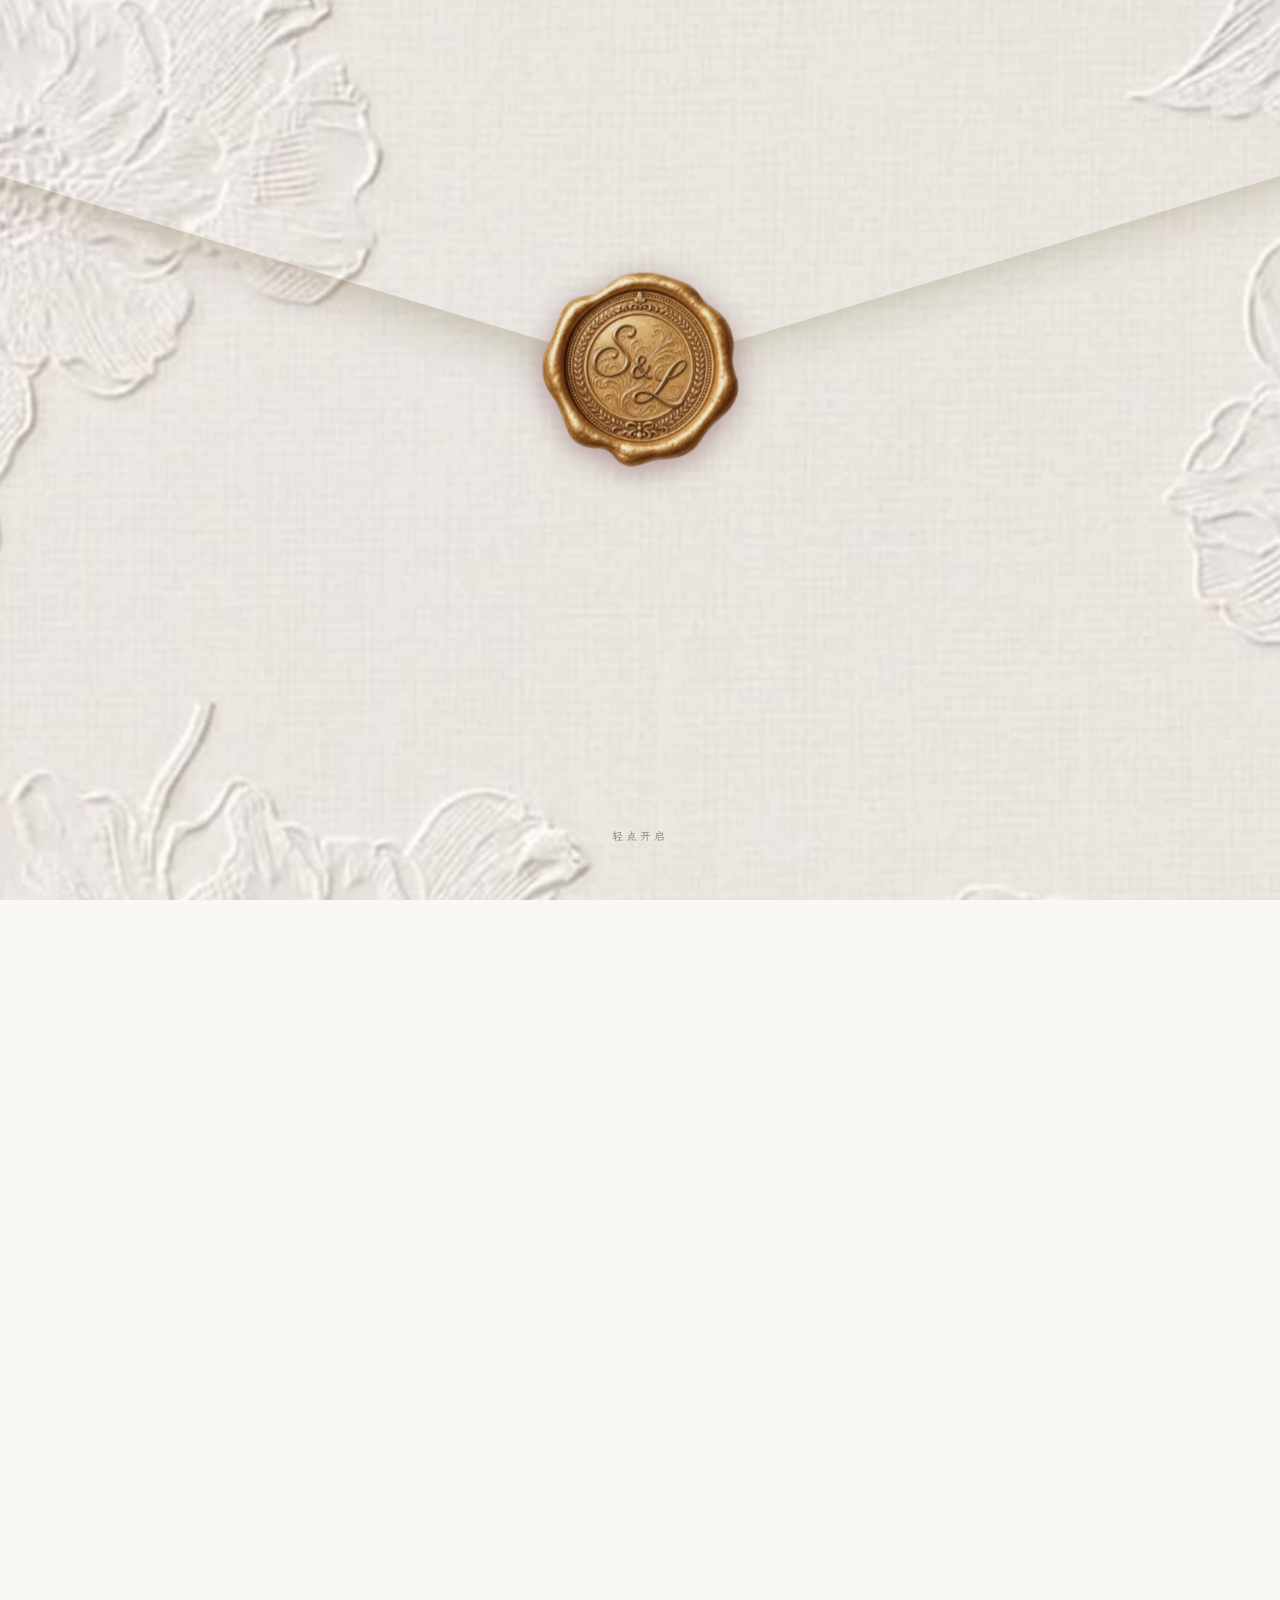
==== commit c5a92cc9: "update index.html" ====
--- a/index.html
+++ b/index.html
@@ -9,13 +9,13 @@
 <meta property="og:type" content="website" />
 <meta property="og:title" content="沈航 × 林涵昀 婚礼预约" />
 <meta property="og:description" content="隔着山海，一起见证我们的婚礼。" />
-<meta property="og:image" content="/assets/icons/share-icon.png" />
+<meta property="og:image" content="https://cherrylin000.github.io/shen-and-lin-wedding/assets/icons/share-icon.png" />
 <meta property="og:image:width" content="600" />
 <meta property="og:image:height" content="600" />
 <meta name="twitter:card" content="summary" />
 <meta name="twitter:title" content="沈航 × 林涵昀 婚礼预约" />
-<meta name="twitter:image" content="/assets/icons/share-icon.png" />
-<link rel="icon" type="image/svg+xml" href="assets/icons/favicon.svg" />
+<meta name="twitter:image" content="https://cherrylin000.github.io/shen-and-lin-wedding/assets/icons/share-icon.png" />
+<link rel="icon" type="image/svg+xml" href="assets/optimized/favicon.svg" />
 <link rel="icon" type="image/png" sizes="32x32" href="assets/icons/favicon-32.png" />
 <link rel="apple-touch-icon" sizes="180x180" href="assets/icons/apple-touch-icon.png" />
 <link rel="stylesheet" href="assets/live.css?v=20261014-3" />
@@ -60,22 +60,8 @@
     font-display: swap;
   }
   @font-face {
-    font-family: "Ramega Zhang Qingping Kaishu";
-    src: url("./assets/fonts/ramega-zhangqingping-kaishu.ttf") format("truetype");
-    font-weight: 400;
-    font-style: normal;
-    font-display: swap;
-  }
-  @font-face {
     font-family: "Source Han Serif SC";
-    src: url("./assets/fonts/source-han-serif-sc.woff2?v=20261014-6") format("woff2");
-    font-weight: 400;
-    font-style: normal;
-    font-display: swap;
-  }
-  @font-face {
-    font-family: "AR PL UKai CN";
-    src: url("./assets/fonts/ar-pl-ukai-cn.woff2") format("woff2");
+    src: url("./assets/fonts/source-han-serif-headings.woff2?v=20261014-perf") format("woff2");
     font-weight: 400;
     font-style: normal;
     font-display: swap;
@@ -91,20 +77,6 @@
     font-family: "Noto Serif SC";
     src: url("./assets/fonts/noto-serif-sc-light.woff2") format("woff2");
     font-weight: 300;
-    font-style: normal;
-    font-display: swap;
-  }
-  @font-face {
-    font-family: "Zhuque Fangsong";
-    src: url("./assets/fonts/zhuque-fangsong.woff2") format("woff2");
-    font-weight: 400;
-    font-style: normal;
-    font-display: swap;
-  }
-  @font-face {
-    font-family: "slideyouran";
-    src: url("./assets/fonts/slideyouran.woff2") format("woff2");
-    font-weight: 400;
     font-style: normal;
     font-display: swap;
   }
@@ -121,7 +93,7 @@
   html[lang^="zh"] {
     --font-body: "LXGW WenKai", serif;
     --font-script: "Source Han Serif SC", "Noto Serif SC", serif;
-    --font-name: "Ramega Zhang Qingping Kaishu", "LXGW WenKai", serif;
+    --font-name: "LXGW WenKai", serif;
     --font-kicker: "Source Han Serif SC", "Noto Serif SC", serif;
     --font-kicker-weight: 400;
     --font-script-weight: 400;
@@ -178,7 +150,7 @@
     overflow-x: hidden;
   }
   body.locked { overflow: hidden; height: 100svh; }
-  img { max-width: 100%; display: block; }
+  img { max-width: 100%; height: auto; display: block; }
   button, input, textarea, select { font: inherit; color: inherit; }
   a { color: var(--accent); }
   .script { font-family: var(--font-script); font-weight: var(--font-script-weight); }
@@ -491,6 +463,9 @@
     letter-spacing: 0.08em;
     line-height: 1.18;
   }
+  .name-art { display: none; }
+  html[lang^="zh"] .hero-name .name-label { position: absolute; width: 1px; height: 1px; overflow: hidden; clip-path: inset(50%); white-space: nowrap; }
+  html[lang^="zh"] .name-art { display: block; width: var(--name-width); height: 1.18em; background: currentColor; -webkit-mask: var(--name-art) center / 100% 100% no-repeat; mask: var(--name-art) center / 100% 100% no-repeat; }
   .hero-flower {
     /* demo: h-10 w-auto → ~40px tall; keep height-first so sprig isn't flat */
     height: clamp(18px, 6.5cqh, 26px); width: auto; flex-shrink: 0; margin: clamp(4px, 1.5cqh, 8px) auto;
@@ -612,7 +587,7 @@
   .letter-content p:last-child { margin-top: 1.9em; text-align: right; }
   .letter-content strong { font-weight: 600; }
   .letter-content[data-letter-lang="en"] { font-family: "Cedarville Cursive", cursive; }
-  .letter-jump, .letter-jump:hover, .letter-jump:focus { text-decoration: none; font-weight: 700; }
+  .letter-jump, .letter-jump:hover, .letter-jump:focus { text-decoration: none; font-weight: inherit; }
   .faq-a { white-space: pre-line; }
   #story { background: var(--bg-primary); }
   #story > .sticker { width: 76.8px; }
@@ -762,6 +737,8 @@
     section { padding-left: 16px; padding-right: 16px; }
   }
 </style>
+<meta property="og:url" content="https://cherrylin000.github.io/shen-and-lin-wedding/">
+<link rel="canonical" href="https://cherrylin000.github.io/shen-and-lin-wedding/">
 </head>
 <body class="locked">
 
@@ -801,7 +778,7 @@
             </div>
             <div class="wax-seal-overlay" aria-hidden="true">
               <div class="wax-seal-pivot">
-                <img class="wax-seal" src="assets/wax-seal.png" alt="" />
+                <img class="wax-seal" src="assets/optimized/wax-seal.webp" alt="" decoding="async" fetchpriority="high" width="512" height="506" />
               </div>
             </div>
           </div>
@@ -812,17 +789,17 @@
 </div>
 
 <button type="button" class="intro-skip" id="skipIntro" data-i18n="tap">轻点开启</button>
-<audio id="bgm" src="assets/bgm.mp3" loop preload="auto"></audio>
+<audio id="bgm" data-src="assets/optimized/bgm.m4a" loop preload="none"></audio>
 
 <main id="main">
   <!-- Hero -->
   <section id="hero">
-    <video id="heroVideo" src="assets/Hero.mp4" muted loop playsinline preload="auto"></video>
+    <video id="heroVideo" data-src="assets/optimized/hero.mp4" poster="assets/optimized/hero-poster.webp" muted loop playsinline preload="none"></video>
     <div class="hero-content">
       <p class="hero-kicker" data-i18n="kicker">We are getting married</p>
-      <h1 class="hero-name n1" data-i18n="name1">Hang</h1>
-      <img class="hero-flower" src="assets/small-flower.png" alt="" />
-      <h1 class="hero-name n2" data-i18n="name2">Hanyun</h1>
+      <h1 class="hero-name n1"><span class="name-label" data-i18n="name1">Hang</span><span class="name-art" aria-hidden="true" style="--name-art:url(assets/optimized/name-1.svg);--name-width:2.060em"></span></h1>
+      <img class="hero-flower" src="assets/optimized/small-flower.webp" alt="" decoding="async" width="320" height="114" />
+      <h1 class="hero-name n2"><span class="name-label" data-i18n="name2">Hanyun</span><span class="name-art" aria-hidden="true" style="--name-art:url(assets/optimized/name-2.svg);--name-width:3.090em"></span></h1>
       <p class="hero-sub" data-i18n="heroSub">A special moment, shared with you.</p>
       <div class="hero-rule"></div>
       <p class="hero-place"><span data-i18n="place">Auckland, New Zealand</span></p>
@@ -837,7 +814,7 @@
   <!-- Countdown -->
   <section id="countdown" class="fade-up">
     <h2 class="sec-title" data-i18n="countdown">Countdown</h2>
-    <img class="sticker watch" src="assets/vintage-clock.png" alt="" />
+    <img class="sticker watch" src="assets/optimized/vintage-clock.webp" alt="" loading="lazy" decoding="async" width="457" height="480" />
     <p class="countdown-msg" data-i18n="countdownMsg">You are invited to celebrate our wedding on {date}.</p>
     <div class="countdown-grid" aria-live="polite">
       <div class="cd-cell"><div class="cd-num" id="cdD">00</div><div class="cd-label" data-i18n="days">Days</div></div>
@@ -849,7 +826,7 @@
 
   <section id="letter" class="fade-up">
     <h2 class="sec-title" data-i18n="letter">一封信</h2>
-    <img class="letter-sticker" src="assets/vintage-letter-envelope.png" alt="" />
+    <img class="letter-sticker" src="assets/optimized/vintage-letter-envelope.webp" alt="" loading="lazy" decoding="async" width="360" height="321" />
     <div class="letter-scene">
     <div class="letter-envelope-back" aria-hidden="true"></div>
     <div class="letter-sheet"><div class="letter-reading">
@@ -910,7 +887,7 @@
   <!-- Our Story -->
   <section id="story" class="fade-up">
     <h2 class="sec-title" data-i18n="story">Our Story</h2>
-    <img class="sticker" src="assets/vintage-two-flowers.png" alt="" />
+    <img class="sticker" src="assets/optimized/vintage-two-flowers.webp" alt="" loading="lazy" decoding="async" width="287" height="320" />
     <div class="timeline">
       <div class="tl-item">
         <div class="tl-dot">22</div>
@@ -1012,18 +989,18 @@
   <section id="pictures" class="fade-up">
     <h2 class="sec-title" data-i18n="pictures">Pictures</h2>
     <p class="pics-sub" data-i18n="picsSub">A few moments from our journey together.</p>
-    <img class="sticker" src="assets/vintage-pictures-frames.png" alt="" />
+    <img class="sticker" src="assets/optimized/vintage-pictures-frames.webp" alt="" loading="lazy" decoding="async" width="254" height="316" />
     <div class="carousel">
       <div class="carousel-track" id="carTrack">
-        <div class="carousel-slide"><img src="assets/pic-1.jpg" alt="Photo 1" /></div>
-        <div class="carousel-slide"><div class="polaroid-cutout" style="--photo-ratio:0.64152893"><img src="assets/polaroid-1014-1.jpg" alt="Graduation together" style="width:120.772947%;left:-10.386473%;top:-2.582645%;" /></div></div>
-        <div class="carousel-slide"><div class="polaroid-cutout" style="--photo-ratio:0.64137931"><img src="assets/polaroid-1014-2.jpg" alt="A seaside holiday" style="width:119.474313%;left:-9.677419%;top:-7.701149%;" /></div></div>
-        <div class="carousel-slide"><div class="polaroid-cutout" style="--photo-ratio:0.64013579"><img src="assets/polaroid-1014-3.jpg" alt="Surfing in Wanning" style="width:119.904077%;left:-9.952038%;top:-7.710012%;" /></div></div>
-        <div class="carousel-slide"><div class="polaroid-cutout" style="--photo-ratio:0.70008204"><img src="assets/polaroid-1014-4.jpg" alt="Together in traditional dress" style="width:107.642626%;left:-3.659849%;top:-6.787330%;" /></div></div>
-        <div class="carousel-slide"><div class="polaroid-cutout" style="--photo-ratio:0.64072923"><img src="assets/polaroid-1014-5.jpg" alt="Our proposal" style="width:111.358575%;left:-6.124722%;top:-3.743316%;" /></div></div>
-        <div class="carousel-slide"><div class="polaroid-cutout" style="--photo-ratio:0.65374443"><img src="assets/polaroid-1014-6.jpg" alt="Preparing for our marriage registration photos" style="width:114.678899%;left:-7.339450%;top:0.000000%;" /></div></div>
-        <div class="carousel-slide"><img src="assets/pic-2.jpg" alt="Photo 2" /></div>
-        <div class="carousel-slide"><img src="assets/pic-3.jpg" alt="Photo 3" /></div>
+        <div class="carousel-slide"><img src="assets/optimized/pic-1.webp" alt="Photo 1" loading="lazy" decoding="async" width="1148" height="1395" /></div>
+        <div class="carousel-slide"><div class="polaroid-cutout" style="--photo-ratio:0.64152893"><img src="assets/optimized/polaroid-1014-1.webp" alt="Graduation together" style="width:120.772947%;left:-10.386473%;top:-2.582645%;" loading="lazy" decoding="async" width="1086" height="1448" /></div></div>
+        <div class="carousel-slide"><div class="polaroid-cutout" style="--photo-ratio:0.64137931"><img src="assets/optimized/polaroid-1014-2.webp" alt="A seaside holiday" style="width:119.474313%;left:-9.677419%;top:-7.701149%;" loading="lazy" decoding="async" width="960" height="1440" /></div></div>
+        <div class="carousel-slide"><div class="polaroid-cutout" style="--photo-ratio:0.64013579"><img src="assets/optimized/polaroid-1014-3.webp" alt="Surfing in Wanning" style="width:119.904077%;left:-9.952038%;top:-7.710012%;" loading="lazy" decoding="async" width="1201" height="1800" /></div></div>
+        <div class="carousel-slide"><div class="polaroid-cutout" style="--photo-ratio:0.70008204"><img src="assets/optimized/polaroid-1014-4.webp" alt="Together in traditional dress" style="width:107.642626%;left:-3.659849%;top:-6.787330%;" loading="lazy" decoding="async" width="1199" height="1800" /></div></div>
+        <div class="carousel-slide"><div class="polaroid-cutout" style="--photo-ratio:0.64072923"><img src="assets/optimized/polaroid-1014-5.webp" alt="Our proposal" style="width:111.358575%;left:-6.124722%;top:-3.743316%;" loading="lazy" decoding="async" width="962" height="1442" /></div></div>
+        <div class="carousel-slide"><div class="polaroid-cutout" style="--photo-ratio:0.65374443"><img src="assets/optimized/polaroid-1014-6.webp" alt="Preparing for our marriage registration photos" style="width:114.678899%;left:-7.339450%;top:0.000000%;" loading="lazy" decoding="async" width="1279" height="1706" /></div></div>
+        <div class="carousel-slide"><img src="assets/optimized/pic-2.webp" alt="Photo 2" loading="lazy" decoding="async" width="1261" height="1533" /></div>
+        <div class="carousel-slide"><img src="assets/optimized/pic-3.webp" alt="Photo 3" loading="lazy" decoding="async" width="1279" height="1555" /></div>
       </div>
       <button type="button" class="car-btn prev" id="carPrev" aria-label="Previous">‹</button>
       <button type="button" class="car-btn next" id="carNext" aria-label="Next">›</button>
@@ -1044,7 +1021,7 @@
   <!-- Ceremony -->
   <section id="program" class="fade-up">
     <h2 class="sec-title" data-i18n="program">Ceremony</h2>
-    <img class="sticker" src="assets/vintage-organ.png" alt="" />
+    <img class="sticker" src="assets/optimized/vintage-organ.webp" alt="" loading="lazy" decoding="async" width="384" height="351" />
     <div class="prog-list">
       <div class="prog-item"><div class="prog-time">01</div><div class="prog-name" data-i18n="prog1">Bridal Entrance</div></div>
       <div class="prog-item"><div class="prog-time">02</div><div class="prog-name" data-i18n="prog2">Opening Blessing</div></div>
@@ -1101,7 +1078,7 @@
   <section id="watch" class="fade-up">
     <h2 class="watch-title" data-live-copy="watchTitle">一起见证我们的婚礼</h2>
     <p class="watch-subtitle" data-live-copy="watchSubtitle">这一刻，与你分享。</p>
-    <img class="watch-tv" src="assets/vintage-tv.PNG" alt="复古电视" />
+    <img class="watch-tv" src="assets/optimized/vintage-tv.webp" alt="复古电视" loading="lazy" decoding="async" width="420" height="362" />
     <div class="watch-times">
       <p class="watch-date" data-wedding-date></p>
       <p data-china-time></p><p data-nz-time></p>
@@ -1159,7 +1136,7 @@
 
   const I18N = {
     en: {
-      closingWish: "Wishing you happiness today, tomorrow, and every day.",
+      closingWish: "Keep smiling, today, tomorrow, and always.",
       closingFrom: "From Hang & Hanyun",
       prog7: "Church Bells",
       letter: "A Letter",
@@ -1262,6 +1239,11 @@
     const envBody = document.getElementById('envBody');
     // Prepare the real page beneath the paper before cross-fading it away.
     main.classList.add('revealed');
+    if (!heroVideo.getAttribute('src')) {
+      heroVideo.preload = 'auto';
+      heroVideo.src = heroVideo.dataset.src;
+      heroVideo.load();
+    }
     startMusic();
     const reduceMotion = window.matchMedia('(prefers-reduced-motion: reduce)').matches;
     if (skipAnim) {
@@ -1306,6 +1288,7 @@
   }
 
   function startMusic() {
+    if (!bgm.getAttribute('src')) bgm.src = bgm.dataset.src;
     bgm.volume = 0.55;
     bgm.play().then(() => {
       musicOn = true;
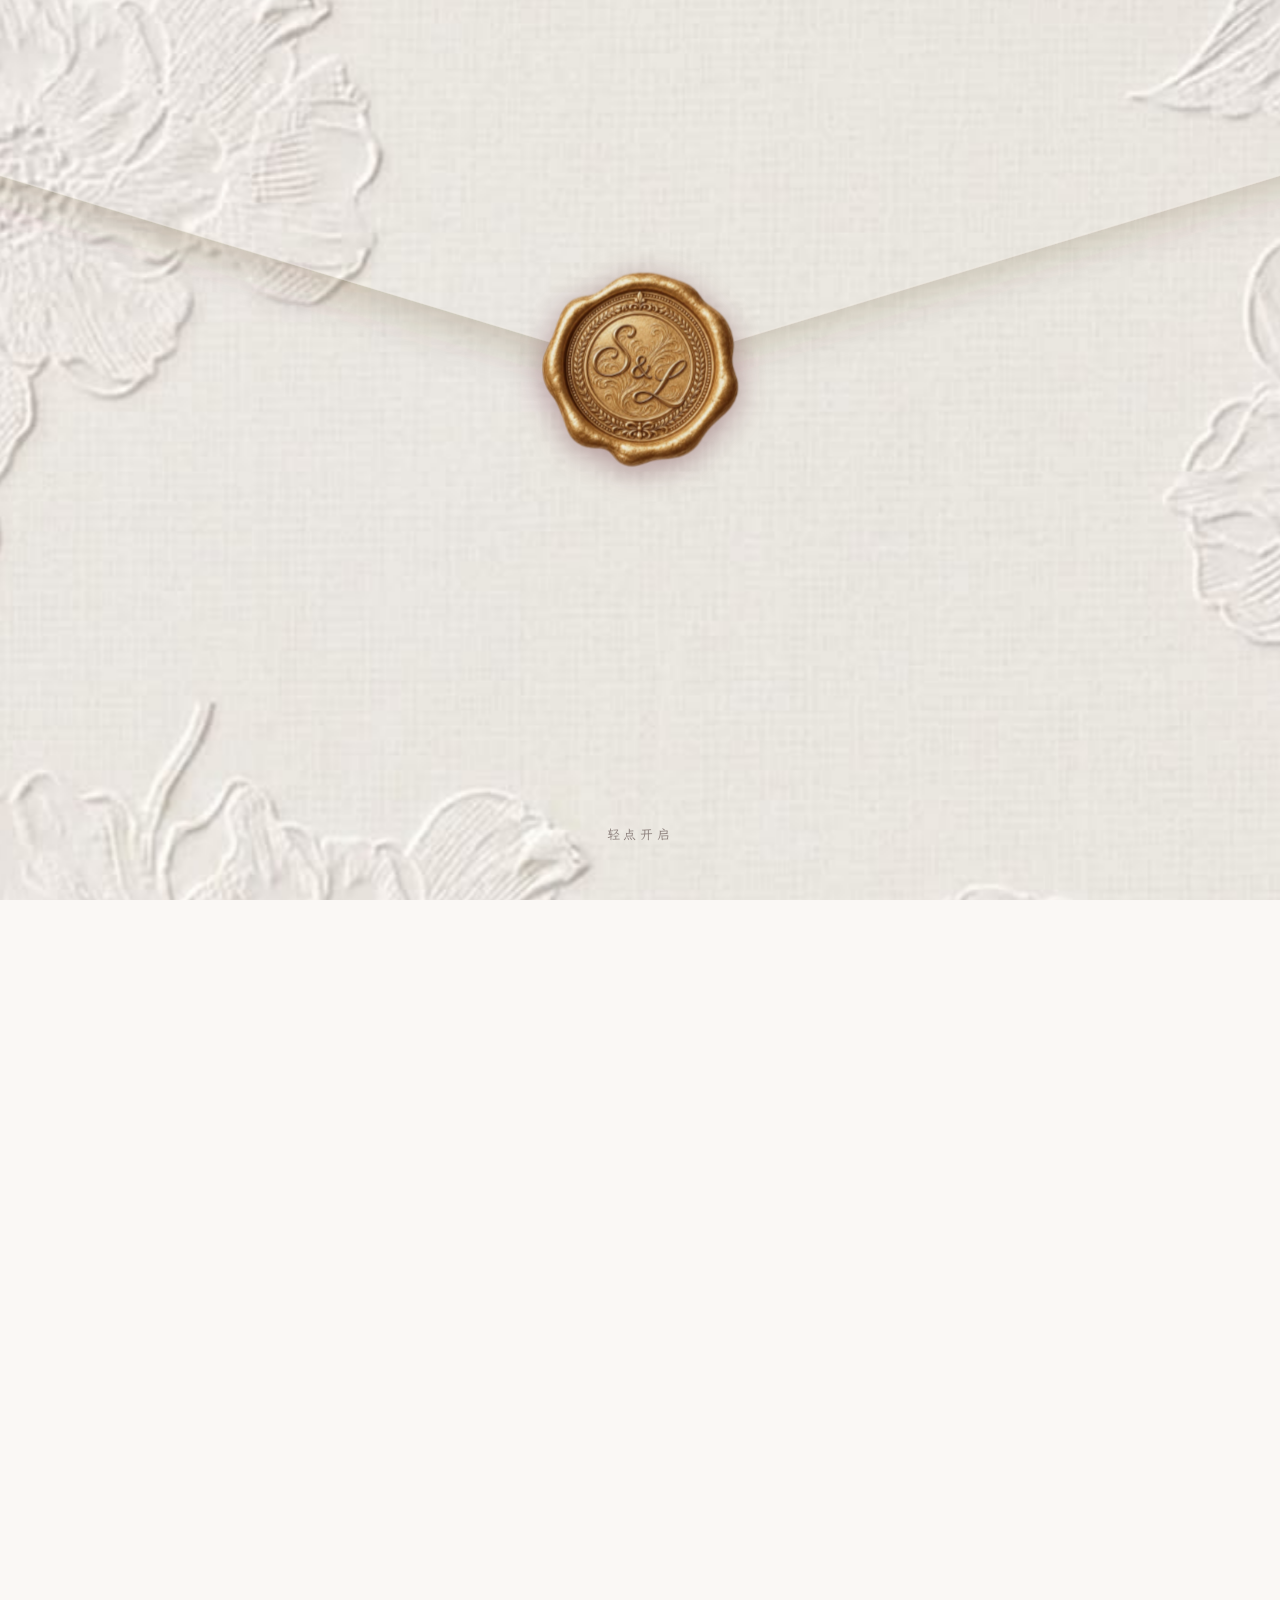
==== commit ab1b902c: "Update wedding invitation copy, sharing assets and interactions" ====
--- a/index.html
+++ b/index.html
@@ -3,22 +3,27 @@
 <head>
 <meta charset="UTF-8" />
 <meta name="viewport" content="width=device-width, initial-scale=1, viewport-fit=cover" />
-<title>沈航 × 林涵昀 婚礼预约</title>
+<title>👩🏻‍❤️‍👨🏻沈航 × 林涵昀 | 婚礼请柬</title>
 <link rel="preload" href="assets/fonts/dancing-script-semibold.woff2?v=20261014-photos" as="font" type="font/woff2" crossorigin />
-<meta name="description" content="隔着山海，一起见证沈航与林涵昀的婚礼。直播与回放、日历提醒。" />
+<meta name="description" content="不必远行，也不必盛装，隔着山海，一起线上见证我们的婚礼。" />
 <meta property="og:type" content="website" />
-<meta property="og:title" content="沈航 × 林涵昀 婚礼预约" />
-<meta property="og:description" content="隔着山海，一起见证我们的婚礼。" />
-<meta property="og:image" content="https://cherrylin000.github.io/shen-and-lin-wedding/assets/icons/share-icon.png" />
-<meta property="og:image:width" content="600" />
-<meta property="og:image:height" content="600" />
+<meta property="og:title" content="👩🏻‍❤️‍👨🏻沈航 × 林涵昀 | 婚礼请柬" />
+<meta property="og:description" content="不必远行，也不必盛装，隔着山海，一起线上见证我们的婚礼。" />
+<meta property="og:image" content="https://cherrylin000.github.io/shen-and-lin-wedding/assets/icons/share-20261015.jpg" />
+<meta property="og:image:secure_url" content="https://cherrylin000.github.io/shen-and-lin-wedding/assets/icons/share-20261015.jpg" />
+<meta property="og:image:type" content="image/jpeg" />
+<meta property="og:locale" content="zh_CN" />
+<meta property="og:image:width" content="360" />
+<meta property="og:image:height" content="360" />
+<meta name="twitter:description" content="不必远行，也不必盛装，隔着山海，一起线上见证我们的婚礼。" />
 <meta name="twitter:card" content="summary" />
-<meta name="twitter:title" content="沈航 × 林涵昀 婚礼预约" />
-<meta name="twitter:image" content="https://cherrylin000.github.io/shen-and-lin-wedding/assets/icons/share-icon.png" />
-<link rel="icon" type="image/svg+xml" href="assets/optimized/favicon.svg" />
-<link rel="icon" type="image/png" sizes="32x32" href="assets/icons/favicon-32.png" />
-<link rel="apple-touch-icon" sizes="180x180" href="assets/icons/apple-touch-icon.png" />
-<link rel="stylesheet" href="assets/live.css?v=20261014-3" />
+<meta name="twitter:title" content="👩🏻‍❤️‍👨🏻沈航 × 林涵昀 | 婚礼请柬" />
+<meta name="twitter:image" content="https://cherrylin000.github.io/shen-and-lin-wedding/assets/icons/share-20261015.jpg" />
+<link rel="icon" type="image/png" sizes="192x192" href="assets/icons/favicon-192-20261015.png" />
+<link rel="icon" type="image/png" sizes="32x32" href="assets/icons/favicon-32-20261015.png" />
+<link rel="apple-touch-icon" sizes="180x180" href="assets/icons/apple-touch-icon-20261015.png" />
+<link rel="image_src" href="https://cherrylin000.github.io/shen-and-lin-wedding/assets/icons/share-20261015.jpg" />
+<link rel="stylesheet" href="assets/live.css?v=20261015-1" />
 <style>
   @font-face { font-family: Inter; src: url("assets/fonts/inter.woff2") format("woff2"); font-weight: 100 900; font-style: normal; font-display: swap; }
   @font-face { font-family: Parisienne; src: url("assets/fonts/parisienne.woff2") format("woff2"); font-weight: 400; font-style: normal; font-display: swap; }
@@ -68,7 +73,7 @@
   }
   @font-face {
     font-family: "LXGW WenKai";
-    src: url("./assets/fonts/lxgw-wenkai-current.woff2?v=20261014-9") format("woff2");
+    src: url("./assets/fonts/lxgw-wenkai-current.woff2?v=20261015-1") format("woff2");
     font-weight: 400;
     font-style: normal;
     font-display: swap;
@@ -153,6 +158,7 @@
   img { max-width: 100%; height: auto; display: block; }
   button, input, textarea, select { font: inherit; color: inherit; }
   a { color: var(--accent); }
+  .share-thumbnail { position: absolute; left: -10000px; top: 0; width: 360px; height: 360px; overflow: hidden; opacity: 0; pointer-events: none; }
   .script { font-family: var(--font-script); font-weight: var(--font-script-weight); }
   .name-script { font-family: var(--font-name); font-weight: var(--font-name-weight); }
 
@@ -374,7 +380,7 @@
     left: 50%; transform: translateX(-50%); z-index: 60;
     min-height: 44px; padding: 12px 18px; margin-bottom: -12px;
     border: 0; background: transparent; color: #70615E;
-    font: inherit; font-size: 11px; font-weight: 500; letter-spacing: .28em;
+    font: inherit; font-size: 13px; font-weight: 500; letter-spacing: .28em;
     white-space: nowrap; cursor: pointer; opacity: .8;
   }
   .intro-skip[hidden] { display: none; }
@@ -575,11 +581,16 @@
   .letter-scroll-cue[hidden] { display: none; }
   @media (prefers-reduced-motion: reduce) { .letter-sheet { transition: none; transform: none; } .letter-scroll-cue { animation: none; } }
   .letter-content {
-    width: 100%; height: 100%; overflow-y: auto; padding: 25px 20px 155px;
+    width: 100%; height: 100%; overflow-y: auto; padding: 0;
     -webkit-overflow-scrolling: touch; scrollbar-width: none;
     font-size: var(--fs-body-sm); line-height: 1.9;
+  }
+  .letter-body {
+    min-height: 100%; padding: 25px 20px 155px;
     background-image: repeating-linear-gradient(to bottom, transparent 0, transparent calc(1.9em - 1px), rgba(192,82,94,.38) calc(1.9em - 1px), rgba(192,82,94,.38) 1.9em);
-    background-position: 0 25px; background-attachment: local;
+    background-position: 0 25px;
+    transform: translateZ(0); -webkit-backface-visibility: hidden; backface-visibility: hidden;
+    contain: paint;
   }
   .letter-content::-webkit-scrollbar { display: none; width: 0; height: 0; }
   .letter-content:focus { outline: none; }
@@ -648,6 +659,7 @@
     cursor: pointer; font-size: 16px; line-height: 1;
     box-shadow: 0 2px 8px rgba(0,0,0,.12);
   }
+  .car-btn:disabled { opacity: .35; cursor: default; pointer-events: none; box-shadow: none; }
   .car-btn.prev { left: 10px; }
   .car-btn.next { right: 10px; }
   .dots { display: flex; justify-content: center; align-items: center; gap: 8px; margin-top: 14px; }
@@ -719,7 +731,11 @@
     font-size: var(--fs-body-sm); color: var(--text); line-height: var(--lh-body);
     padding: 0 4px; overflow-wrap: break-word;
   }
-  .faq-item.open .faq-a { max-height: 640px; padding: 0 4px 16px; }
+  .faq-item.open .faq-a { max-height: var(--faq-open-height, 640px); padding: 0 4px 16px; }
+  .faq-q { -webkit-appearance: none; appearance: none; -webkit-tap-highlight-color: transparent; border-radius: 0; outline: none; transition: background-color .16s ease; }
+  .faq-q:active, .faq-q:focus-visible { background: #f6eee4; }
+  .faq-q:focus-visible { outline: 1px solid rgba(89,75,93,.18); outline-offset: -1px; }
+  @media (hover: hover) { .faq-q:hover { background: #f6eee4; } }
 
   /* Narrow phones: stack program row instead of squashing type */
   @media (max-width: 380px) {
@@ -741,6 +757,7 @@
 <link rel="canonical" href="https://cherrylin000.github.io/shen-and-lin-wedding/">
 </head>
 <body class="locked">
+<div class="share-thumbnail" aria-hidden="true"><img src="assets/icons/share-20261015.jpg" width="360" height="360" alt="" decoding="async" /></div>
 
 <!-- Language pill -->
 <div class="lang-pill" role="group" aria-label="Language">
@@ -831,8 +848,9 @@
     <div class="letter-envelope-back" aria-hidden="true"></div>
     <div class="letter-sheet"><div class="letter-reading">
     <div class="letter-content" data-letter-lang="zh" tabindex="0" role="region" aria-label="一封信">
+      <div class="letter-body">
       <p>亲爱的家人和朋友：</p>
-      <p>见字如面。</p>
+      <p>Kia ora!</p>
       <p>关于婚礼，我们想了很久。</p>
       <p>人生有许多重要的时刻，人们总盼着热闹些、圆满些。可想来想去，我们还是觉得，婚姻是两个人的事，最要紧的，是彼此认定了对方。</p>
       <p>于是，我们做了一个小小的决定。</p>
@@ -850,10 +868,12 @@
       <p>谢谢你，曾在我们的故事里。</p>
       <p>也谢谢你，愿意见证它的新一章。</p>
       <p>沈航 &amp; 林涵昀</p>
+      </div>
     </div>
     <div class="letter-content" data-letter-lang="en" tabindex="0" role="region" aria-label="A Letter" hidden>
+      <div class="letter-body">
       <p><strong>To Our Dearest Family and Friends,</strong></p>
-      <p>We hope this letter finds you well.</p>
+      <p>Kia ora!</p>
       <p>We&#x27;ve spent a long time thinking about our wedding.</p>
       <p>There are moments in life that seem to call for grand celebrations, surrounded by everyone we love. But the more we thought about it, the more we felt that marriage, at its heart, is simply about two people choosing each other.</p>
       <p>So we made a little decision.</p>
@@ -871,6 +891,7 @@
       <p>Thank you for being part of our story.</p>
       <p>And thank you for being here as we begin its next chapter.</p>
       <p>Hang &amp; Hanyun</p>
+      </div>
     </div>
     </div>
     <svg class="letter-scroll-cue" viewBox="0 0 18 10" fill="none" aria-hidden="true"><path d="M1 9l8-8 8 8" stroke="currentColor" stroke-width="1.5" stroke-linecap="round" /></svg>
@@ -1039,9 +1060,13 @@
     <div class="faq-list">
       <div class="faq-item">
         <button type="button" class="faq-q"><span data-i18n="faq1q">How can I watch the ceremony?</span><span class="faq-icon">+</span></button>
-        <div class="faq-a" data-i18n="faq1a">Scroll to the bottom of this invitation. Tap “Watch Livestream” to open the ceremony link, or “Add to Calendar” to save a reminder.
-
-On the wedding day, simply open the livestream link in WeChat to watch the ceremony.</div>
+        <div class="faq-a" data-i18n="faq1a">Scroll to the bottom of this invitation and choose whichever works best for you:
+
+Option 1 · Add to Calendar
+Tap “Add to Calendar” to save both the ceremony and the evening-before reminder, and enable calendar notifications. At 8:00 PM Beijing time the night before, your calendar will remind you to get some rest. If you plan to watch live, set a separate morning alarm. On the wedding day, open the ceremony event in your calendar and tap its livestream link.
+
+Option 2 · Bookmark the Livestream
+Tap “Watch Livestream” and bookmark the page that opens. On October 31, open that bookmark at 5:30 AM Beijing time / 10:30 AM Auckland time to join us.</div>
       </div>
       <div class="faq-item">
         <button type="button" class="faq-q"><span data-i18n="faq2q">What’s the time difference?</span><span class="faq-icon">+</span></button>
@@ -1114,9 +1139,9 @@
   </footer>
 </main>
 
-<script src="assets/wedding-config.js"></script>
+<script src="assets/wedding-config.js?v=20261015-1"></script>
 <script src="assets/calendar.js"></script>
-<script src="assets/wedding-ui.js?v=20261014-5"></script>
+<script src="assets/wedding-ui.js?v=20261015-1"></script>
 <script>
 (function () {
   const envelope = document.getElementById('envelope');
@@ -1161,7 +1186,7 @@
       prog6: "Recessional",
       faqs: "FAQ",
       faq1q: "How can I watch the ceremony?",
-      faq1a: "Scroll to the bottom of this invitation. Tap “Watch Livestream” to open the ceremony link, or “Add to Calendar” to save a reminder.\n\nOn the wedding day, simply open the livestream link in WeChat to watch the ceremony.",
+      faq1a: "Scroll to the bottom of this invitation and choose whichever works best for you:\n\nOption 1 · Add to Calendar\nTap “Add to Calendar” to save both the ceremony and the evening-before reminder, and enable calendar notifications. At 8:00 PM Beijing time the night before, your calendar will remind you to get some rest. If you plan to watch live, set a separate morning alarm. On the wedding day, open the ceremony event in your calendar and tap its livestream link.\n\nOption 2 · Bookmark the Livestream\nTap “Watch Livestream” and bookmark the page that opens. On October 31, open that bookmark at 5:30 AM Beijing time / 10:30 AM Auckland time to join us.",
       faq2q: "What’s the time difference?",
       faq2a: "New Zealand will be on daylight saving time, 5 hours ahead of China.\n\nThe ceremony begins at {nzTime} AM on {monthName} {day} in Auckland, which is {chinaFriendlyTime} AM the same day in Beijing.",
       faq3q: "What if I can’t watch it live?",
@@ -1197,7 +1222,7 @@
       prog6: "礼成退场 · 管风琴奏响",
       faqs: "常见问题",
       faq1q: "怎样观看婚礼直播？",
-      faq1a: "滑到请柬底部，点击「进入直播」打开直播链接，或点击「添加日历」保存提醒。\n\n婚礼当天，通过微信打开直播链接，就能远程见证我们的婚礼。",
+      faq1a: "滑到请柬底部，选择你方便的方式：\n\n方式一 · 添加日历\n点击「添加日历」，将婚礼直播和前一晚提醒两个日程保存到手机日历，并开启日历通知。前一晚 20:00（北京时间），日历会提醒你早点休息；想实时观看的话，记得另外设好早上的闹铃。婚礼当天打开日历中的婚礼日程，点击里面的直播链接即可观看。\n\n方式二 · 收藏直播网页\n点击「进入直播」，打开后收藏这个直播网页。10 月 31 日早上 05:30（北京时间），从收藏中打开即可观看。",
       faq2q: "中国和新西兰有几个小时的时差？",
       faq2a: "婚礼当天，新西兰实行夏令时，比北京时间快 5 小时。\n\n婚礼将于新西兰时间 {month} 月 {day} 日上午 {nzTime} 举行，也就是北京时间当天早上 {chinaFriendlyTime}。",
       faq3q: "婚礼太早，起不来怎么办？",
@@ -1228,6 +1253,7 @@
       el.hidden = el.dataset.storyLang !== lang;
     });
     window.WeddingUI.render(lang);
+    requestAnimationFrame(syncFaqHeights);
   }
 
   applyLang('zh');
@@ -1377,14 +1403,27 @@
   const track = document.getElementById('carTrack');
   const slideCount = track.querySelectorAll('.carousel-slide').length;
   const dots = [...document.querySelectorAll('#carDots button')];
+  const carPrev = document.getElementById('carPrev');
+  const carNext = document.getElementById('carNext');
   function go(n) {
-    slide = ((n % slideCount) + slideCount) % slideCount;
+    slide = Math.max(0, Math.min(slideCount - 1, n));
     track.style.transform = `translateX(-${slide * 100}%)`;
     dots.forEach((d, i) => d.classList.toggle('active', i === slide));
-  }
-  document.getElementById('carPrev').addEventListener('click', () => go(slide - 1));
-  document.getElementById('carNext').addEventListener('click', () => go(slide + 1));
+    carPrev.disabled = slide === 0;
+    carNext.disabled = slide === slideCount - 1;
+  }
+  carPrev.addEventListener('click', () => go(slide - 1));
+  carNext.addEventListener('click', () => go(slide + 1));
   dots.forEach((d, i) => d.addEventListener('click', () => go(i)));
+  go(0);
+
+  function syncFaqHeights() {
+    document.querySelectorAll('.faq-item.open .faq-a').forEach(answer => {
+      answer.style.setProperty('--faq-open-height', `${answer.scrollHeight + 16}px`);
+    });
+  }
+  window.addEventListener('resize', syncFaqHeights, { passive: true });
+  document.fonts?.ready.then(syncFaqHeights);
 
   document.querySelectorAll('.faq-item').forEach((item) => {
     const btn = item.querySelector('.faq-q');
@@ -1398,6 +1437,7 @@
       if (!open) {
         item.classList.add('open');
         icon.textContent = '−';
+        syncFaqHeights();
       }
     });
   });
--- a/assets/live.css
+++ b/assets/live.css
@@ -2,7 +2,7 @@
 .watch-title { font-family: var(--font-script); font-weight: var(--font-script-weight); font-size: var(--fs-sec-title); color: var(--text-title); line-height: 1.3; }
 .watch-subtitle { margin-top: 10px; color: var(--hero-sub); font-size: var(--fs-body-sm); }
 .watch-tv { display: block; width: min(105px, 32.5%); height: auto; margin: 20px auto; }
-.watch-actions { max-width: 320px; margin: 20px auto 0; display: grid; gap: 10px; }
+.watch-actions { width: max-content; max-width: 100%; margin: 20px auto 0; display: grid; grid-template-columns: max-content; gap: 10px; }
 .watch-button { display: block; width: 100%; min-height: 46px; padding: 12px 18px; border-radius: 999px; font-size: var(--fs-btn); line-height: 1.4; text-decoration: none; border: 1px solid var(--text-title); cursor: pointer; font-family: inherit; }
 .watch-button.primary { background: var(--text-title); color: white; }
 .watch-button.secondary { background: transparent; color: var(--text); }
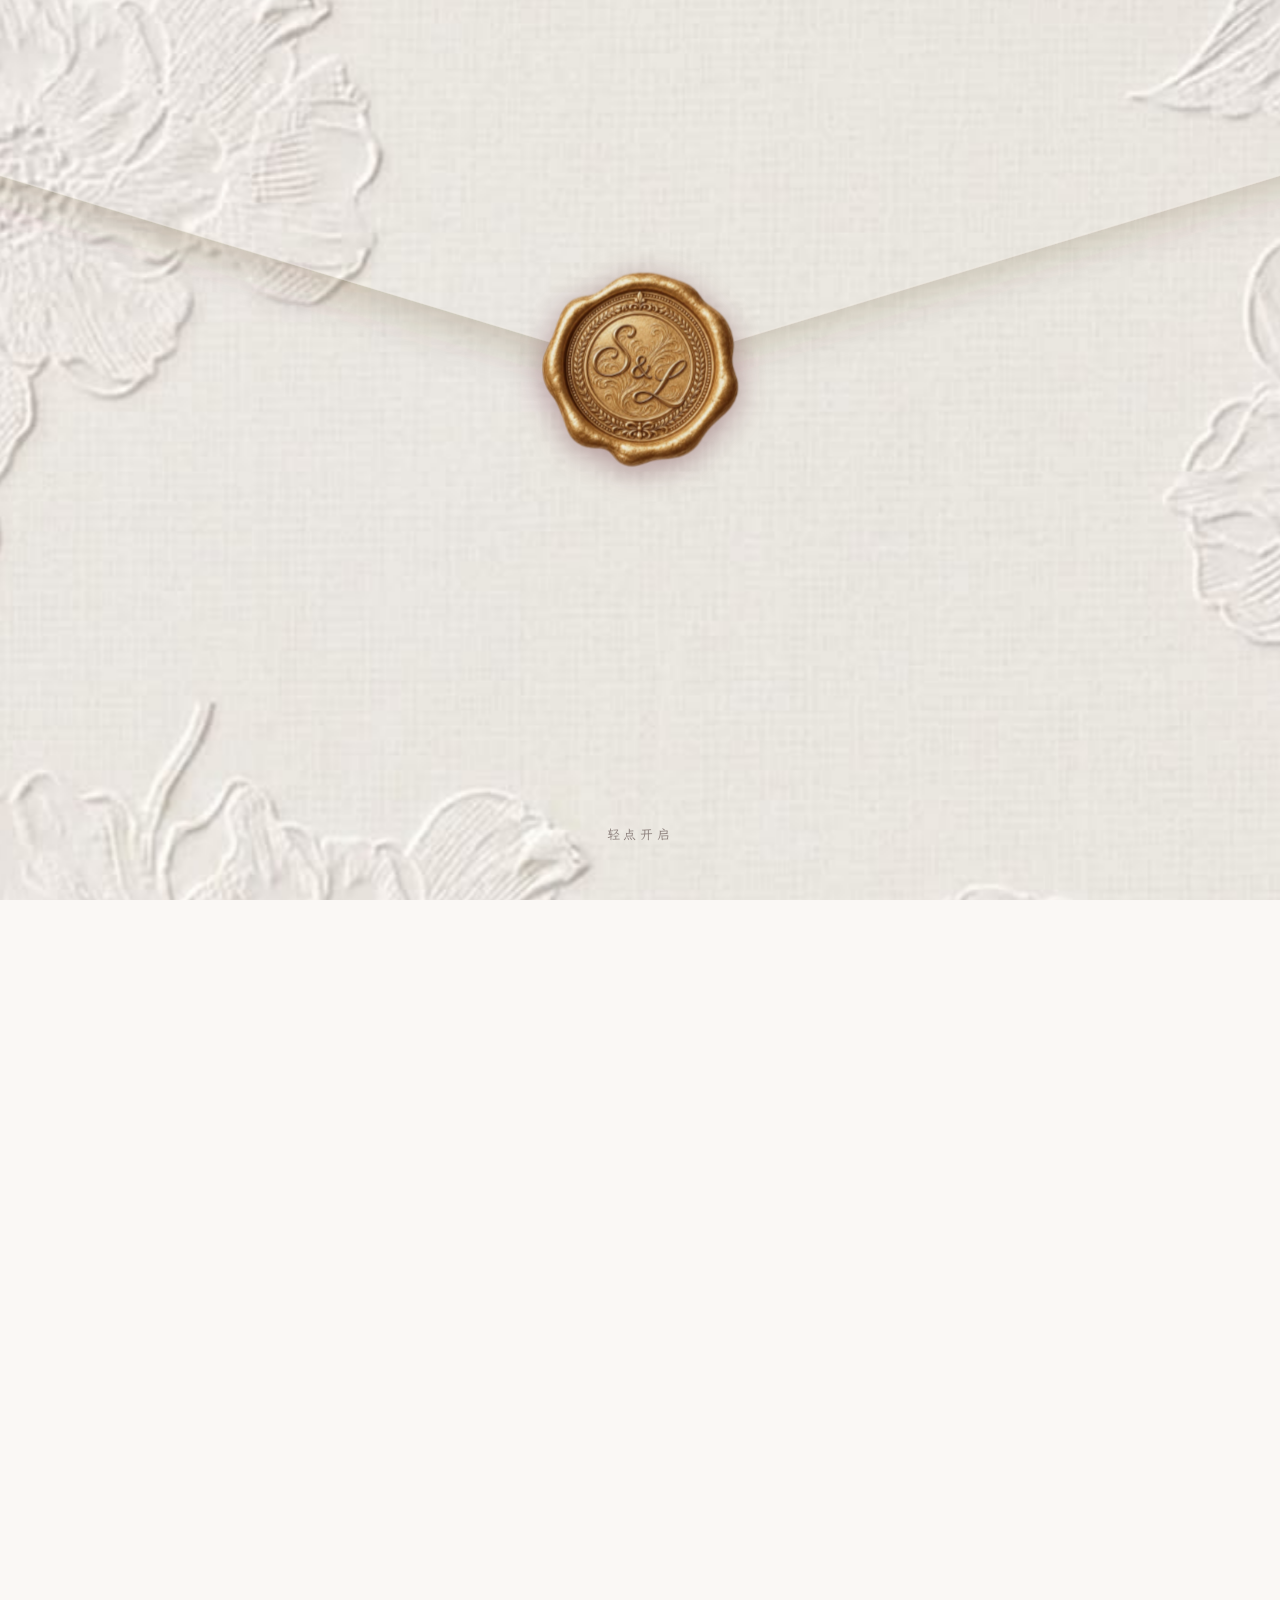
==== commit cd2fb959: "Update wedding invitation copy, sharing assets and interactions" ====
--- a/index.html
+++ b/index.html
@@ -73,7 +73,7 @@
   }
   @font-face {
     font-family: "LXGW WenKai";
-    src: url("./assets/fonts/lxgw-wenkai-current.woff2?v=20261015-1") format("woff2");
+    src: url("./assets/fonts/lxgw-wenkai-current.woff2?v=20261020-1") format("woff2");
     font-weight: 400;
     font-style: normal;
     font-display: swap;
@@ -1050,7 +1050,7 @@
       <div class="prog-item"><div class="prog-time">04</div><div class="prog-name" data-i18n="prog4">Exchange of Rings</div></div>
       <div class="prog-item"><div class="prog-time">05</div><div class="prog-name" data-i18n="prog5">Marriage Blessing</div></div>
       <div class="prog-item"><div class="prog-time">06</div><div class="prog-name" data-i18n="prog6">Recessional</div></div>
-      <div class="prog-item"><div class="prog-time">07</div><div class="prog-name" data-i18n="prog7">Church Bells</div></div>
+      <div class="prog-item"><div class="prog-time">07</div><div class="prog-name" data-i18n="prog7">Church Bells (bell ringing cancelled due to the church schedule)</div></div>
     </div>
   </section>
 
@@ -1163,7 +1163,7 @@
     en: {
       closingWish: "Keep smiling, today, tomorrow, and always.",
       closingFrom: "From Hang & Hanyun",
-      prog7: "Church Bells",
+      prog7: "Church Bells (bell ringing cancelled due to the church schedule)",
       letter: "A Letter",
       tap: 'TAP TO OPEN',
       skipIntro: 'Skip intro',
@@ -1199,7 +1199,7 @@
     zh: {
       closingWish: "祝你今天开心，明天开心，天天开心。",
       closingFrom: "From 沈航&林涵昀",
-      prog7: "教堂钟声 · 共赴新程",
+      prog7: "教堂钟声（教堂排期已取消敲钟） · 共赴新程",
       letter: "一封信",
       tap: '轻点开启',
       skipIntro: '跳过开场',
